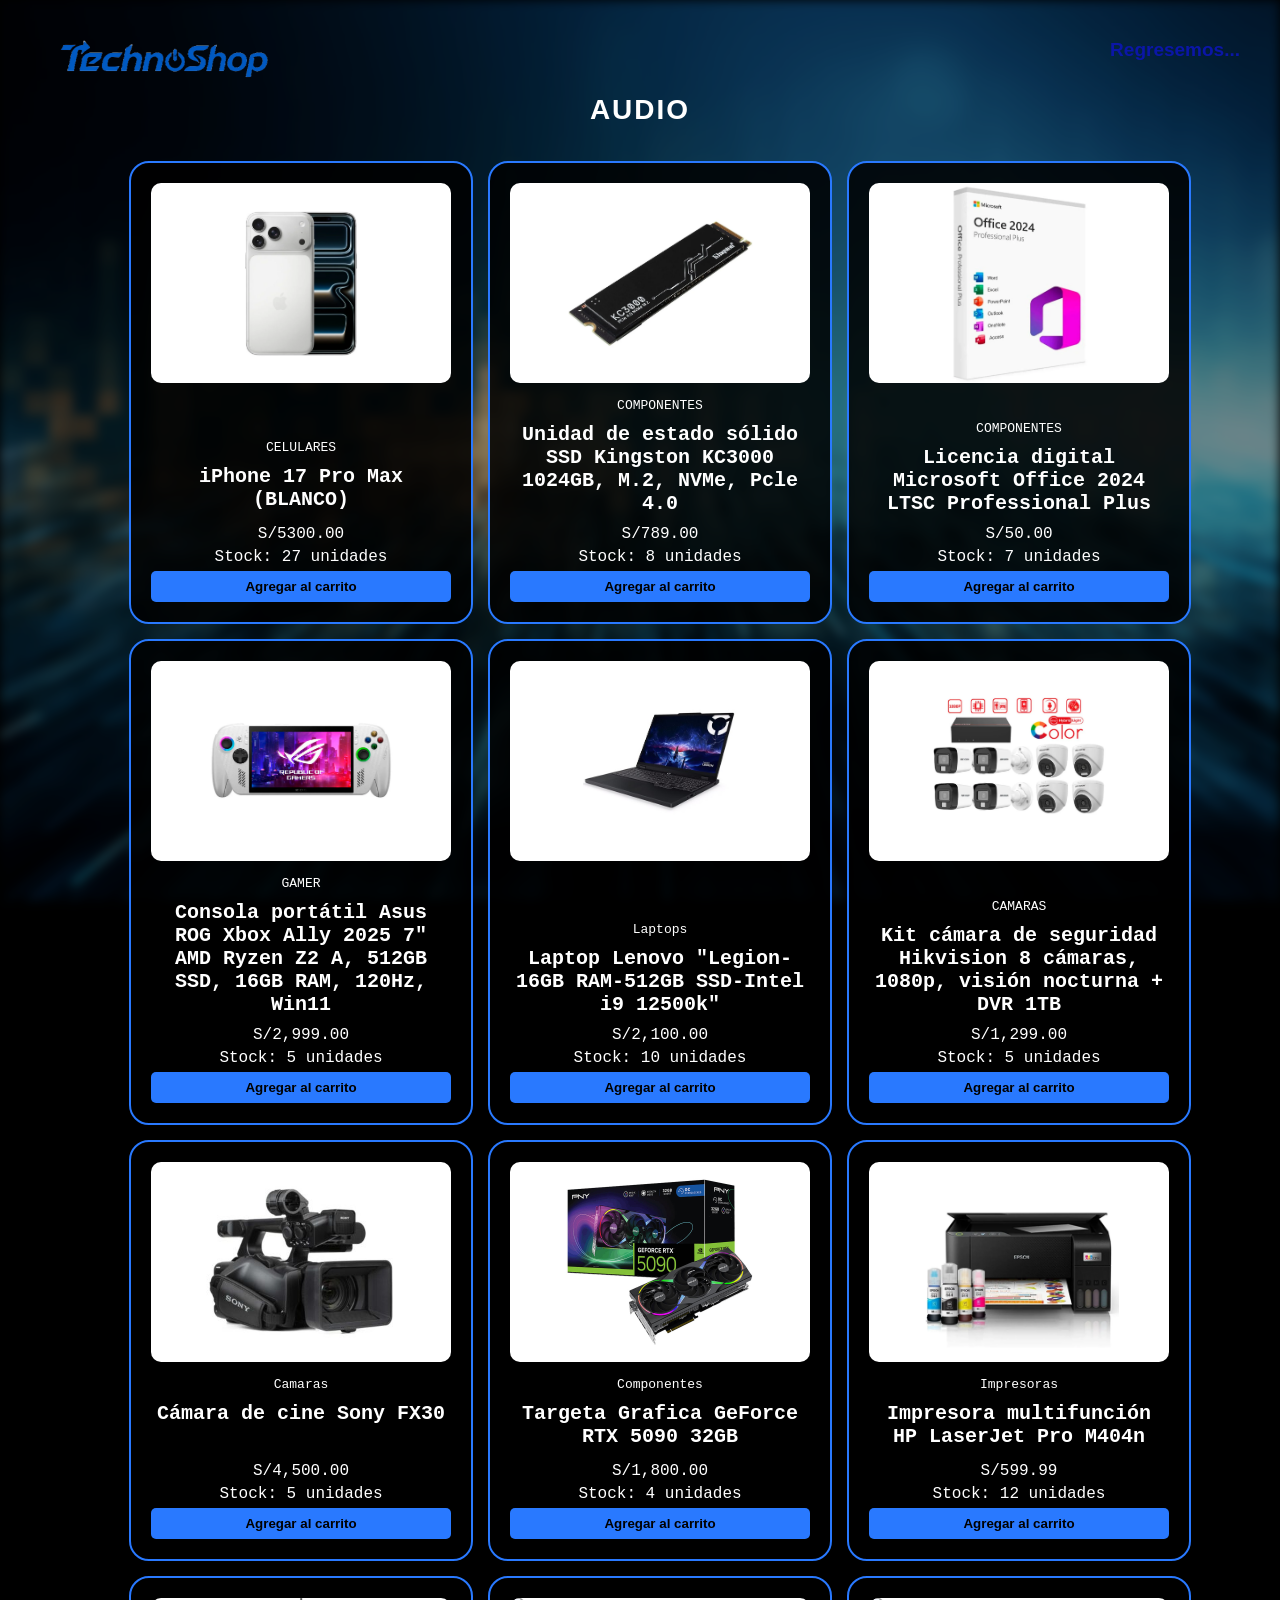
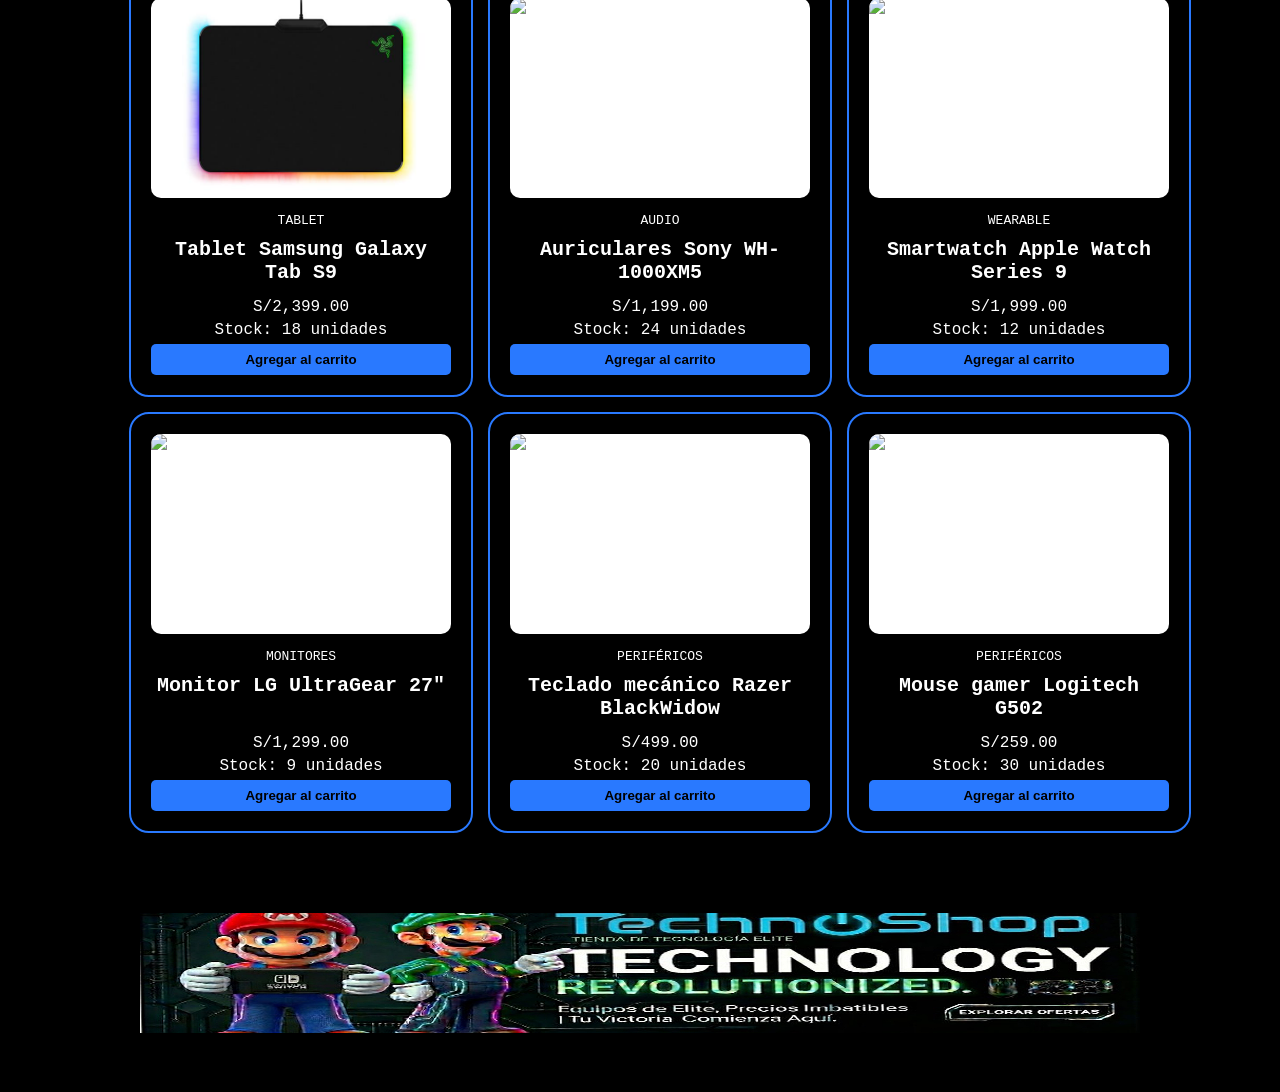
==== audio.html @ 08efc6f8 "AVANCEMULTIPAGINAS" ====
<!DOCTYPE html>
<html lang="en">
<head>
    <meta charset="UTF-8">
    <meta name="viewport" content="width=device-width, initial-scale=1.0">
    <title>TechoShop</title>
    <link rel="shortcut icon" href="icono.png" type="image/x-icon">
    <link rel="stylesheet" href="estilos.css">
</head>
<body>
    <div class="fondo"></div>
    <nav class="navclas">   
        <div class="textoB">
            <a href="#"><img src="Adobe Express - file.png" alt=""></a>
        </div>
        <ul class="menu1">
            <li><a href="index.html">Regresemos...</a></li>
        </ul>
    </nav>
    <br>
    <br>
    <br>
    <section class="productos-destacados">
    <h2 class="titulo-seccion">AUDIO</h2>
    
    <div class="contenedor-productos">
        <div class="producto-card">
            <img src="IPHOE.png" alt="CELULAR"> <div class="info">
                <span class="categoria">CELULARES</span>
                <h3>iPhone 17 Pro Max <br>
                (BLANCO)</h3>
                <p class="precio">S/5300.00</p>
                <p class="stock">Stock: <span>27 unidades</span></p>
                <button class="btn-comprar">Agregar al carrito</button>
            </div>
        </div>

        <div class="producto-card">
            <img src="ssd.png" alt="memoria">
            <div class="info">
                <span class="categoria">COMPONENTES</span>
                <h3>Unidad de estado sólido SSD Kingston KC3000 1024GB, M.2, NVMe, Pcle 4.0</h3>
                <p class="precio">S/789.00</p>
                <p class="stock">Stock: <span>8 unidades</span></p>
                <button class="btn-comprar">Agregar al carrito</button>
            </div>
        </div>

        <div class="producto-card">
            <img src="LICENCIA.png" alt="LIC">
            <div class="info">
                <span class="categoria">COMPONENTES</span>
                <h3>Licencia digital Microsoft Office 2024 LTSC Professional Plus</h3>
                <p class="precio">S/50.00</p>
                <p class="stock">Stock: <span class="bajo-stock">7 unidades</span></p>
                <button class="btn-comprar">Agregar al carrito</button>
            </div>
        </div>

        <div class="producto-card">
            <img src="CONSOLAGAMER.png" alt="Consola">
            <div class="info">
                <span class="categoria">GAMER</span>
                <h3>Consola portátil Asus ROG Xbox Ally 2025 7" AMD Ryzen Z2 A, 512GB SSD, 16GB RAM, 120Hz, Win11</h3>
                <p class="precio">S/2,999.00</p>
                <p class="stock">Stock: <span>5 unidades</span></p>
                <button class="btn-comprar">Agregar al carrito</button>
            </div>
        </div>
        <div class="producto-card">
            <img src="producto5.jpg" alt="Laptop">
            <div class="info">
                <span class="categoria">Laptops</span>
                <h3>Laptop Lenovo "Legion-16GB RAM-512GB SSD-Intel i9 12500k"</h3>
                <p class="precio">S/2,100.00</p>
                <p class="stock">Stock: 10 unidades</p>
                <button class="btn-comprar">Agregar al carrito</button>
            </div>
        </div>

        <div class="producto-card">
            <img src="CAMARAS.png" alt="CAMARAS">
            <div class="info">
                <span class="categoria">CAMARAS</span>
                <h3>Kit cámara de seguridad Hikvision 8 cámaras, 1080p, visión nocturna + DVR 1TB</h3>
                <p class="precio">S/1,299.00</p>
                <p class="stock">Stock: 5 unidades</p>
                <button class="btn-comprar">Agregar al carrito</button>
            </div>
        </div>

        <div class="producto-card">
            <img src="producto7.jpg" alt="">
            <div class="info">
                <span class="categoria">Camaras</span>
                <h3>Cámara de cine Sony FX30</h3>
                <p class="precio">S/4,500.00</p>
                <p class="stock">Stock: 5 unidades</p>
                <button class="btn-comprar">Agregar al carrito</button>
            </div>
        </div>

        <div class="producto-card">
            <img src="producto8.jpg" alt="">
            <div class="info">
                <span class="categoria">Componentes</span>
                <h3>Targeta Grafica GeForce RTX 5090 32GB</h3>
                <p class="precio">S/1,800.00</p>
                <p class="stock">Stock: 4 unidades</p>
                <button class="btn-comprar">Agregar al carrito</button>
            </div>
        </div>
         <div class="producto-card">
            <img src="IMPRESORA.png" alt="Impresora">
            <div class="info">
                <span class="categoria">Impresoras</span>
                <h3>Impresora multifunción HP LaserJet Pro M404n</h3>
                <p class="precio">S/599.99</p>
                <p class="stock">Stock: <span>12 unidades</span></p>
                <button class="btn-comprar">Agregar al carrito</button>
            </div>
    </div>
            <div class="producto-card">
            <img src="producto9.jpg" alt="Tablet">
            <div class="info">
                <span class="categoria">TABLET</span>
                <h3>Tablet Samsung Galaxy Tab S9</h3>
                <p class="precio">S/2,399.00</p>
                <p class="stock">Stock: <span>18 unidades</span></p>
                <button class="btn-comprar">Agregar al carrito</button>
            </div>
        </div>

        <div class="producto-card">
            <img src="producto10.jpg" alt="Auriculares">
            <div class="info">
                <span class="categoria">AUDIO</span>
                <h3>Auriculares Sony WH-1000XM5</h3>
                <p class="precio">S/1,199.00</p>
                <p class="stock">Stock: <span>24 unidades</span></p>
                <button class="btn-comprar">Agregar al carrito</button>
            </div>
        </div>

        <div class="producto-card">
            <img src="producto11.jpg" alt="Smartwatch">
            <div class="info">
                <span class="categoria">WEARABLE</span>
                <h3>Smartwatch Apple Watch Series 9</h3>
                <p class="precio">S/1,999.00</p>
                <p class="stock">Stock: <span>12 unidades</span></p>
                <button class="btn-comprar">Agregar al carrito</button>
            </div>
        </div>

        <div class="producto-card">
            <img src="producto12.jpg" alt="Monitor">
            <div class="info">
                <span class="categoria">MONITORES</span>
                <h3>Monitor LG UltraGear 27"</h3>
                <p class="precio">S/1,299.00</p>
                <p class="stock">Stock: <span>9 unidades</span></p>
                <button class="btn-comprar">Agregar al carrito</button>
            </div>
        </div>

        <div class="producto-card">
            <img src="producto13.jpg" alt="Teclado">
            <div class="info">
                <span class="categoria">PERIFÉRICOS</span>
                <h3>Teclado mecánico Razer BlackWidow</h3>
                <p class="precio">S/499.00</p>
                <p class="stock">Stock: <span>20 unidades</span></p>
                <button class="btn-comprar">Agregar al carrito</button>
            </div>
        </div>

        <div class="producto-card">
            <img src="producto14.jpg" alt="Mouse">
            <div class="info">
                <span class="categoria">PERIFÉRICOS</span>
                <h3>Mouse gamer Logitech G502</h3>
                <p class="precio">S/259.00</p>
                <p class="stock">Stock: <span>30 unidades</span></p>
                <button class="btn-comprar">Agregar al carrito</button>
            </div>
        </div>
    </div>
    </section>
    <section>
        <div class="banner">
        <img src="banner_mejorado.png" alt="">
    </div>
    </section>
    
</body>
</html>
---- estilos.css ----
html, body {
   margin: 0;
    padding: 0;
    width: 100%;
    min-height: 100vh; /* Asegura que el cuerpo siempre mida al menos el alto de la pantalla */
    display: flex;
    flex-direction: column;
}

:root{
    --azul:#2979ff;
}

body {
    background-color: black; /* Esto ayuda a que si hay un micro-espacio, no desentone con el fondo */
    overflow-x: hidden;
}

.fondo{
     position: fixed;
    top: 0;
    left: 0;
    width: 100%;
    height: 100vh;
    background-image: url("fondo1.png");
    background-size: cover;
    background-position: center;
    background-repeat: no-repeat;
    filter: blur(5.5px) brightness(0.6);
    z-index: -1;
}

.textoB img{
    height: 135px;
    width: auto;
    transition: 0.3s;
    transform: translateY(20px);
}

.textoB img:hover{
    transform: translateY(15px) scale(1.05);
}
.navclas{
     position: fixed;
     top: 0;
     width: 100%;
     padding: 15px 40px;
     display: flex;
     justify-content: space-between;
     align-items: center;
     z-index: 10;
     box-sizing: border-box;
     height: 80px;
}

.menu a {
    color: white;
    transition: transform 0.3s;
    display: inline-block;
    text-decoration: none;
    font-family: monospace;
    font-weight: bold;
    font-size: 14px;
}

.menu a:hover{
    transform: scale(1.1);
    color: rgb(255, 255, 255);
} 

.menu {
    list-style: none;
    display: flex;
    gap: 25px;
    margin: 0;
    padding: 0;
    margin-top: 19px;
}

.menu1 a {
    color: rgb(11, 22, 167);
    transition: transform 0.3s;
    display: inline-block;
    text-decoration: none;
    font-family: Arial, Helvetica, sans-serif;
    font-weight: bold;
    font-size: 19px;
}

.menu1 a:hover{
    transform: scale(1.1);
    color: black;
} 

.menu1 {
    list-style: none;
    display: flex;
    gap: 25px;
    margin: 0;
    padding: 0;
    margin-top: 19px;
}

.portada{
    width: 100%;
    height: 550px;
    position: center;
    margin-top: 120px;
}

.myv{
    background-color: black;
    color: white;
    text-align: center;
    
    /* Truco para ancho total */
    width: 100vw !important;
    position: relative;
    left: 50%;
    right: 50%;
    margin-left: -50vw !important;
    margin-right: -50vw !important;
    
    /* Aumentamos el espacio interno */
    padding: 100px 20px; 
    box-sizing: border-box;
}
.myv h2{
    font-size: 30px;
    font-family: Arial, Helvetica, sans-serif;
    
}
.myv p{
    font-size: 17px;
    font-family: monospace;
    transition: all 0.3s ease;
}

.myv p:hover{
    transform: scale(1.05);
    color: rgb(14, 10, 214);
    font-family:cursive;
    font-size:19px ;
    text-shadow: 
     0 0 3px #210c99,
        0 0 6px #0f2cad;
}

.piedPagina{
   background-color: white !important;
    width: 100vw !important;
    position: relative;
    left: 50%;
    right: 50%;
    margin-left: -50vw !important;
    margin-right: -50vw !important;
    
    /* CAMBIO: Eliminamos cualquier margen que empuje hacia arriba */
    margin-bottom: 0 !important; 
    padding: 30px 0 0 0; /* Quitamos el padding de abajo aquí... */
    
    display: flex;
    justify-content: space-around;
    align-items: flex-start;
    flex-wrap: wrap;
    box-sizing: border-box;

}

.piedPagina h3 {
    font-size: 16px; /* Títulos más pequeños */
    margin-bottom: 0px;
    text-transform: uppercase;
    letter-spacing: 1px;
}

.piedPagina p, .piedPagina a {
    font-size: 13px; /* Texto de enlaces más pequeño */
    text-decoration: none;
    line-height: 1.5;
}

/* Ajuste específico para la columna de "Urgencias" (clase .hola) */
.hola h3 {
    margin-bottom: 10px;
}
.hola p {
    margin: 5px 0; /* Elimina el exceso de saltos de línea */
}

.pReferencia a img{
    width: 60px;
    height: 60px;
    object-fit: contain;
    margin: 10px;
    transition: 0,3s;
    border-radius: 10px;
}

.pReferencia a img:hover{
    transform: scale(1.1);
    box-shadow: 0 0 10px var(--azul);
}

.pReferencia,
.redesSociales,
.contacto{
    flex: 1;                /* Cada columna ocupa el mismo espacio */
    min-width: 200px;       /* Pero no se encogen demasiado */
    text-align: center;
    margin-bottom: 20px;
}

.contacto{
    align-items: center;
    gap: 10px;
    display: flex;
    flex-direction: column;
}

.contacto img{
    width: 100px;
    height: 100px;
    transition: 0.3;
}

.contacto img:hover{
    transform: scale(1.1);
}

.redesSociales a img{
    width: 30px;
    height: 30px;
    object-fit: contain;
    margin: 10px;
    transition: 0,3s;
    border-radius: 10px;
    
}

.redesSociales a img:hover{
    transform: scale(1.2);
    filter: brightness(1.2);
     box-shadow: 0 0 10px var(--azul);
}

.copy{
   width: 100%;
    text-align: center;
    margin-top: 15px;
    margin-bottom: 0 !important; /* Cero margen externo */
    padding-bottom: 30px;        /* ...y lo ponemos como padding interno */
    padding-top: 15px;
    border-top: 1px solid #eee;
    font-size: 12px;
    background-color: white;     /* Asegura que el fondo del copy sea blanco */
}

.hola{
    flex-direction: column;
    font-size: 13px;
    margin: 0px;
    color: black;
}

.productos-destacados {
    max-width: 1200px;
    margin: 0 auto;
    position: relative;
    z-index: 5;
    padding: 30px 20px 20px 20px;
}

.productos-destacados .titulo-seccion {
    margin-top: 10px; /* acerca el título al banner */
    margin-bottom: 15px;
}

.contenedor-productos {
    display: flex;       
    flex-wrap: wrap;    
    justify-content: center;
    gap: 20px;
}

.producto-card {
    background: rgba(0, 0, 0, 0.85); 
    border: 2px solid var(--azul);
    border-radius: 20px;
    padding: 20px;
    width: 300px;           
    text-align: center;
    color: white;
    font-family: monospace;
    display: flex;
    flex-direction: column;
    justify-content:space-between; 
    transition: 0.3s;
    transition: box-shadow 0.3s ease, border-color 0.3s ease;
}
.producto-card:hover {
    box-shadow: 0px 0px 20px rgba(41, 121, 255, 0.7); /* Brillo cian */
    border-color: white; /* El borde cambia a blanco suavemente */
}


.producto-card img {
    width: 100%;
    height: 200px;          
    object-fit: contain;    
    background: white; 
    border-radius: 10px;
    margin-bottom: 15px;
}

.producto-card h3 {
    font-size: 20px;
    margin: 10px 0;
    min-height: 50px; 
}

.producto-card p {
    font-size: 16px;
    margin: 5px 0;
}

.contenedor-productos {
    display: flex;
    flex-wrap: wrap;
    justify-content: center; 
    gap: 15px;               
    padding: 20px;
    width: 100%;
}



.btn-comprar {
    background: var(--azul);
    color: black;
    border: none;
    padding: 8px;
    width: 100%;
    font-weight: bold;
    cursor: pointer;
    border-radius: 5px;
    transition: background-color 0.3s ease, color 0.3s ease, box-shadow 0.3s ease;
}
.btn-comprar:hover {
    background-color: white;
    color: black;
    box-shadow: 0px 0px 15px white; /* Brillo blanco en el botón */
}

.titulo-seccion {
    color: white;             /* O 'black' si tu fondo general es claro */
    text-align: center;       /* Lo centramos respecto a la página */
    font-size: 28px;
    font-weight: bold;
    letter-spacing: 2px;/* Espaciado entre letras para toque moderno */
    margin-top: 100px;
    margin-bottom: 20px;      /* Espacio para que no toque el banner */
    font-family: sans-serif;
    text-transform: uppercase; /* Todo en mayúsculas como pediste */
}

.banner-popular {
   background-color: rgb(255, 255, 255);
    border: 2px solid var(--azul);
    border-radius: 20px;
    width: 85%;
    margin: 100px auto 0 auto; /* Centrado con margen superior pequeño */
    padding: 20px;
    transition: box-shadow 0.3s ease, border 0.3s ease;
    cursor: pointer;
}
.banner-popular:hover {
    /* Un brillo cian suave y elegante */
    box-shadow: 0px 0px 20px rgba(41, 121, 255, 0.7); 
    /* Cambiamos el borde invisible por uno cian */
    border: 1px solid var(--azul); 
}



#titulo-popular {
    font-size: 45px; /* Título más grande */
    font-family: 'Montserrat', 'Arial Black', sans-serif; /* Fuente más potente si tienes */
    margin-bottom: 15px;
    /* Quitamos cualquier restricción de ancho específica del título */
    width: 100%; 
    line-height: 1.2;
}

#desc-popular {
    width: 90%; /* La descripción puede ser un poco más corta que el título para que se vea ordenado */
}
.btn-ver {
    background: var(--azul);
    color: black;
    border: none;
    padding: 12px 28px;
    font-weight: bold;
    border-radius: 5px;
    cursor: pointer;
    margin-top: 20px;
    text-transform: uppercase;
}
.btn-ver:hover {
    background-color: white;
    color: var(--azul);
    box-shadow: 0px 0px 15px var(--azul);
    transform: scale(1.05); /* Se agranda un poquito */
}

.texto-izquierdo {
    color: #1d1d1f; /* Un negro elegante, no tan fuerte */
    width: 65%;
    padding-left: 50px;
    text-align: left;
}

/* 2. La imagen: le damos su propio tamaño fijo */
#img-popular {
    width: 65%;           /* ¡Ocupa más de la mitad del banner! */
    height: 380px;        /* Altura mayor para que se vea imponente */
    object-fit: contain;  /* Mantiene las proporciones de la laptop */
    display: block;
    margin-left: auto;    /* La empuja hacia la derecha */
}
/* 3. El contenedor: repartimos el espacio de forma fija */
.contenido {
    display: flex;
    justify-content: space-between; /* Texto a la izquierda, imagen a la derecha */
    align-items: center;            /* Centrado vertical */
    
    width: 100%;       /* ¡Que use todo el ancho del banner blanco! */
    padding: 0 20px;   /* Un mínimo margen de seguridad en los bordes */
}



.indicadores {
    text-align: center;
    padding-bottom: 10px;
}
.punto {
    color: gray;
    font-size: 50px;
    margin: 0 10px;
}

.punto.activa {
    color: cyan;
}
.video{
    justify-content: center;
    align-items: center;
    display: flex;
    margin: 40px 40px 10px 40px;
}

.video video{
    width: 1150px;
    border-radius: 12px;
     box-shadow: 0 0 20px greenyellow;
}

.video video:hover{
    transform: scale(1.02);
    transition: 0.3s;
}

.video2{
    justify-content: center;
    align-items: center;
    display: flex;
    margin: 40px 40px 10px 40px;
}

.video2 video{
    width: 1150px;
    border-radius: 12px;
     box-shadow: 0 0 30px rgb(247, 103, 0);
}

.video2 video:hover{
    transform: scale(1.02);
    transition: 0.3s;
}

.banner img{
    width: 1000px;
    height: 120px;
    transition: transform 0.5s ease;
}

.banner{
    display: flex;
    justify-content: center;
    margin: 40px;
    overflow: hidden;
}

.banner1 img{
    width: 1000px;
    height: 120px;
    transition: transform 0.5s ease;
}

.banner1{
    display: flex;
    justify-content: center;
    margin: 0 auto 20px auto;
    overflow: hidden;
}
.banner1,
.banner-mejorado {
    margin: 0 auto 20px auto; /* sube el banner */
}

.banner1 img:hover{
    transform: scale(1.02);
}

.banner img:hover{
    transform: scale(1.02);
}

.ubicacion{
    text-align: center;
    padding: 50px 50px 0 50px; /* Reducimos el padding inferior a 0 */
    color: white;
    margin-bottom: 0; /* Forzamos que no haya separación con el footer */

}

.ubicacion h2{
    margin-bottom: 20px;
    font-size: 30px;
}

.mapa{
    max-width: 900px;
    margin: auto;
    border-radius: 10px;
    overflow: hidden;
}

.mapa iframe{
    transition: all 0.3s ease;
    margin-bottom:40px ;
}

.mapa iframe:hover{
    transform:translateY(-5px);
}
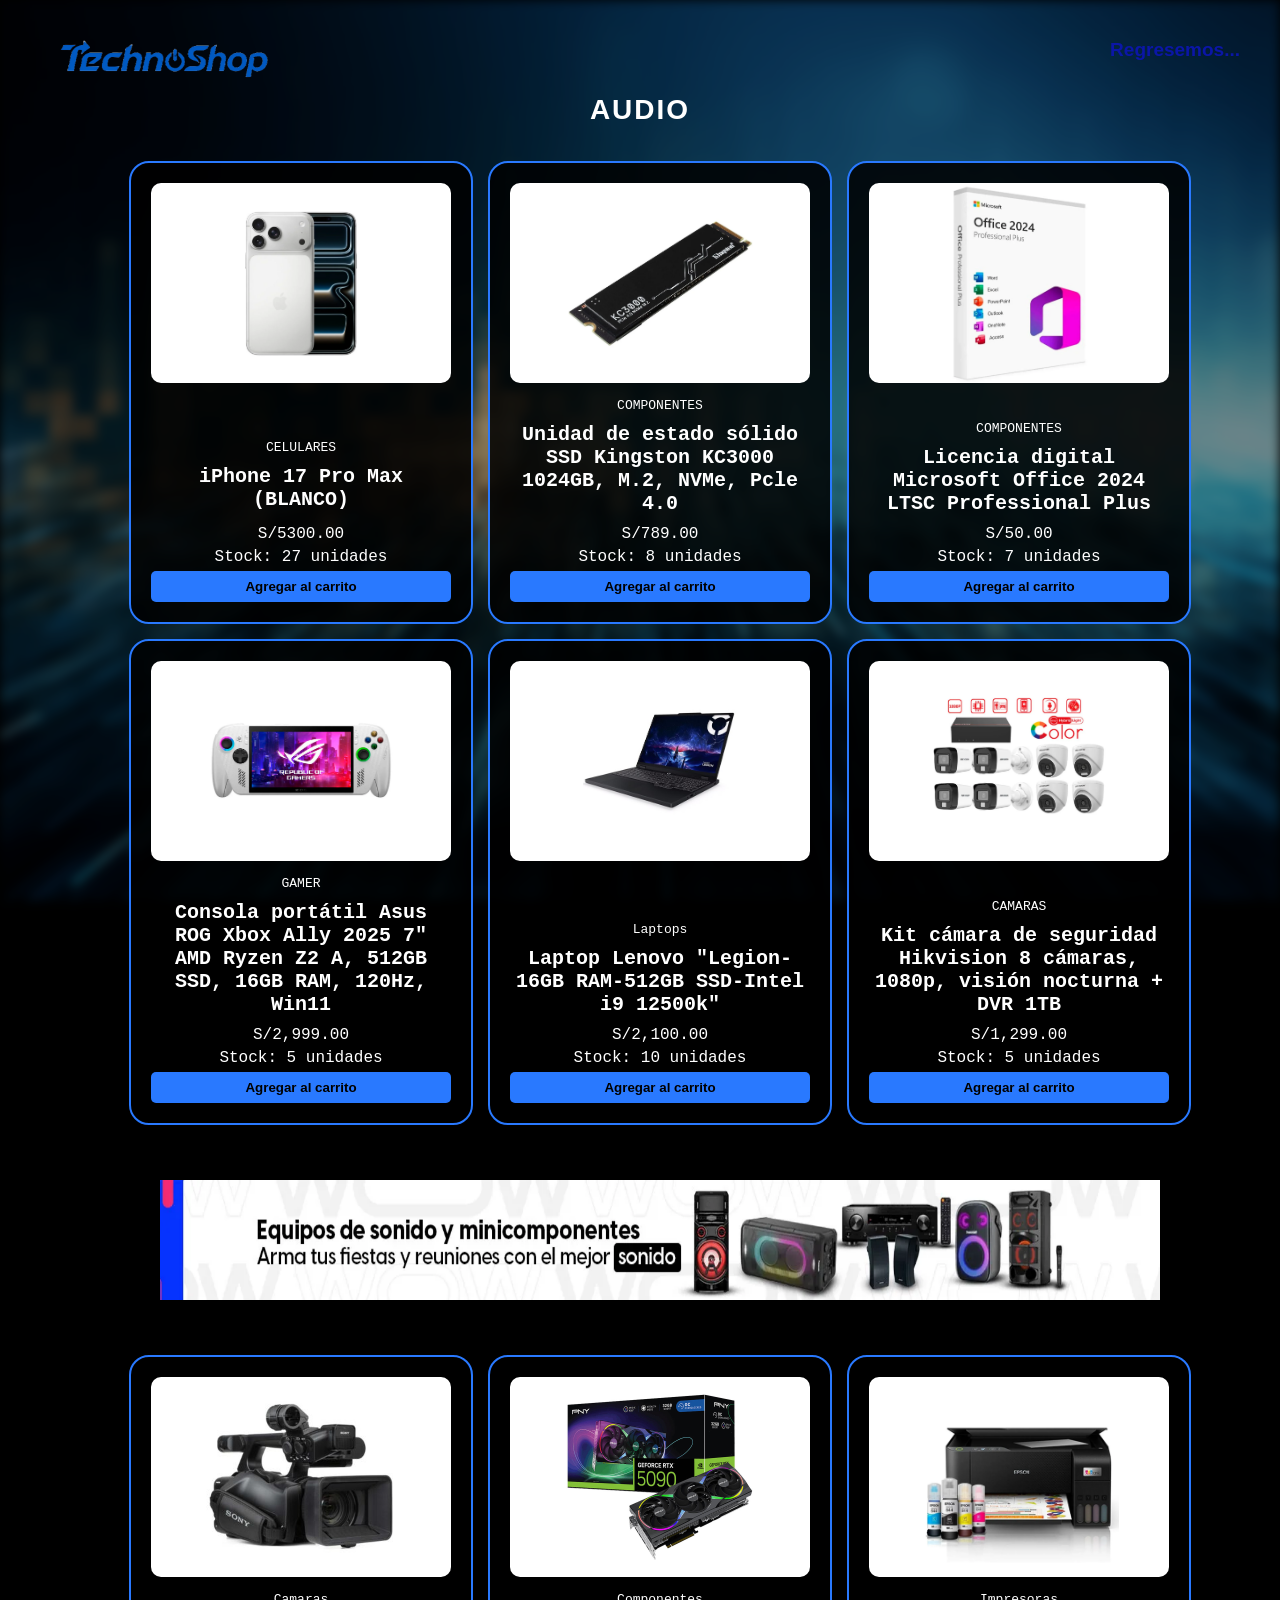
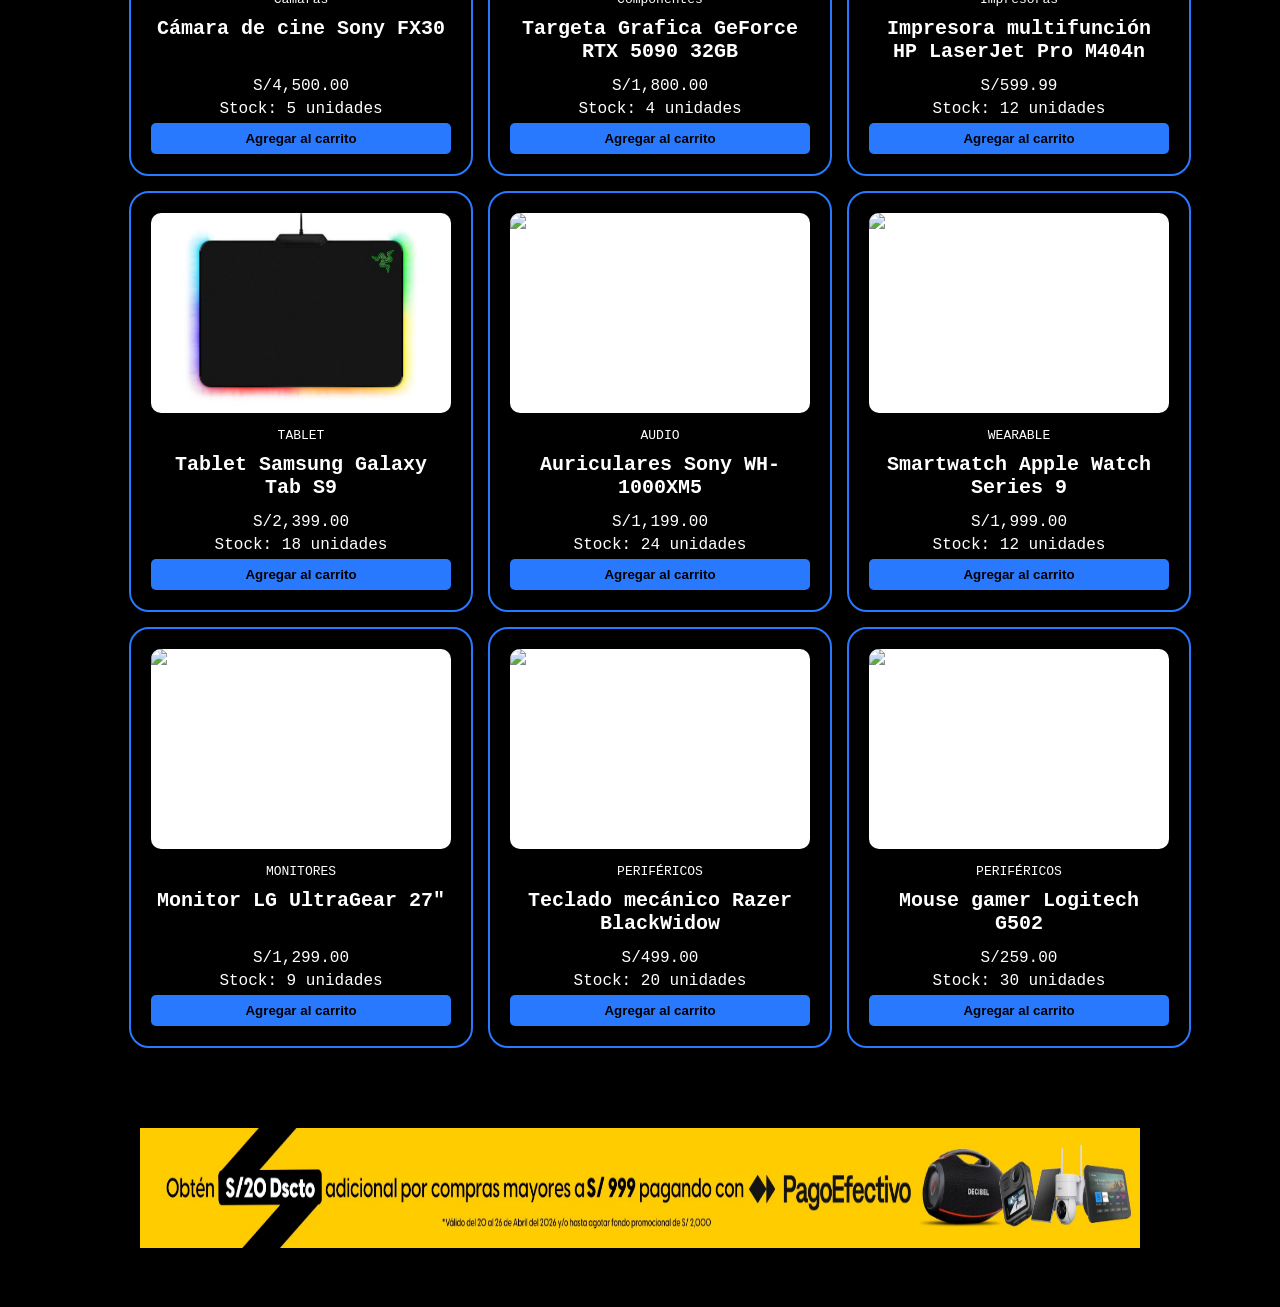
==== commit 01182cb1: "avanceanuncios" ====
--- a/audio.html
+++ b/audio.html
@@ -88,6 +88,12 @@
                 <button class="btn-comprar">Agregar al carrito</button>
             </div>
         </div>
+ 
+     <section>
+        <div class="banner">
+        <img src="banner7.png" alt="">
+    </div>
+    </section>
 
         <div class="producto-card">
             <img src="producto7.jpg" alt="">
@@ -189,7 +195,7 @@
     </section>
     <section>
         <div class="banner">
-        <img src="banner_mejorado.png" alt="">
+        <img src="Captura de pantalla 2026-04-25 213935.png" alt="">
     </div>
     </section>
     
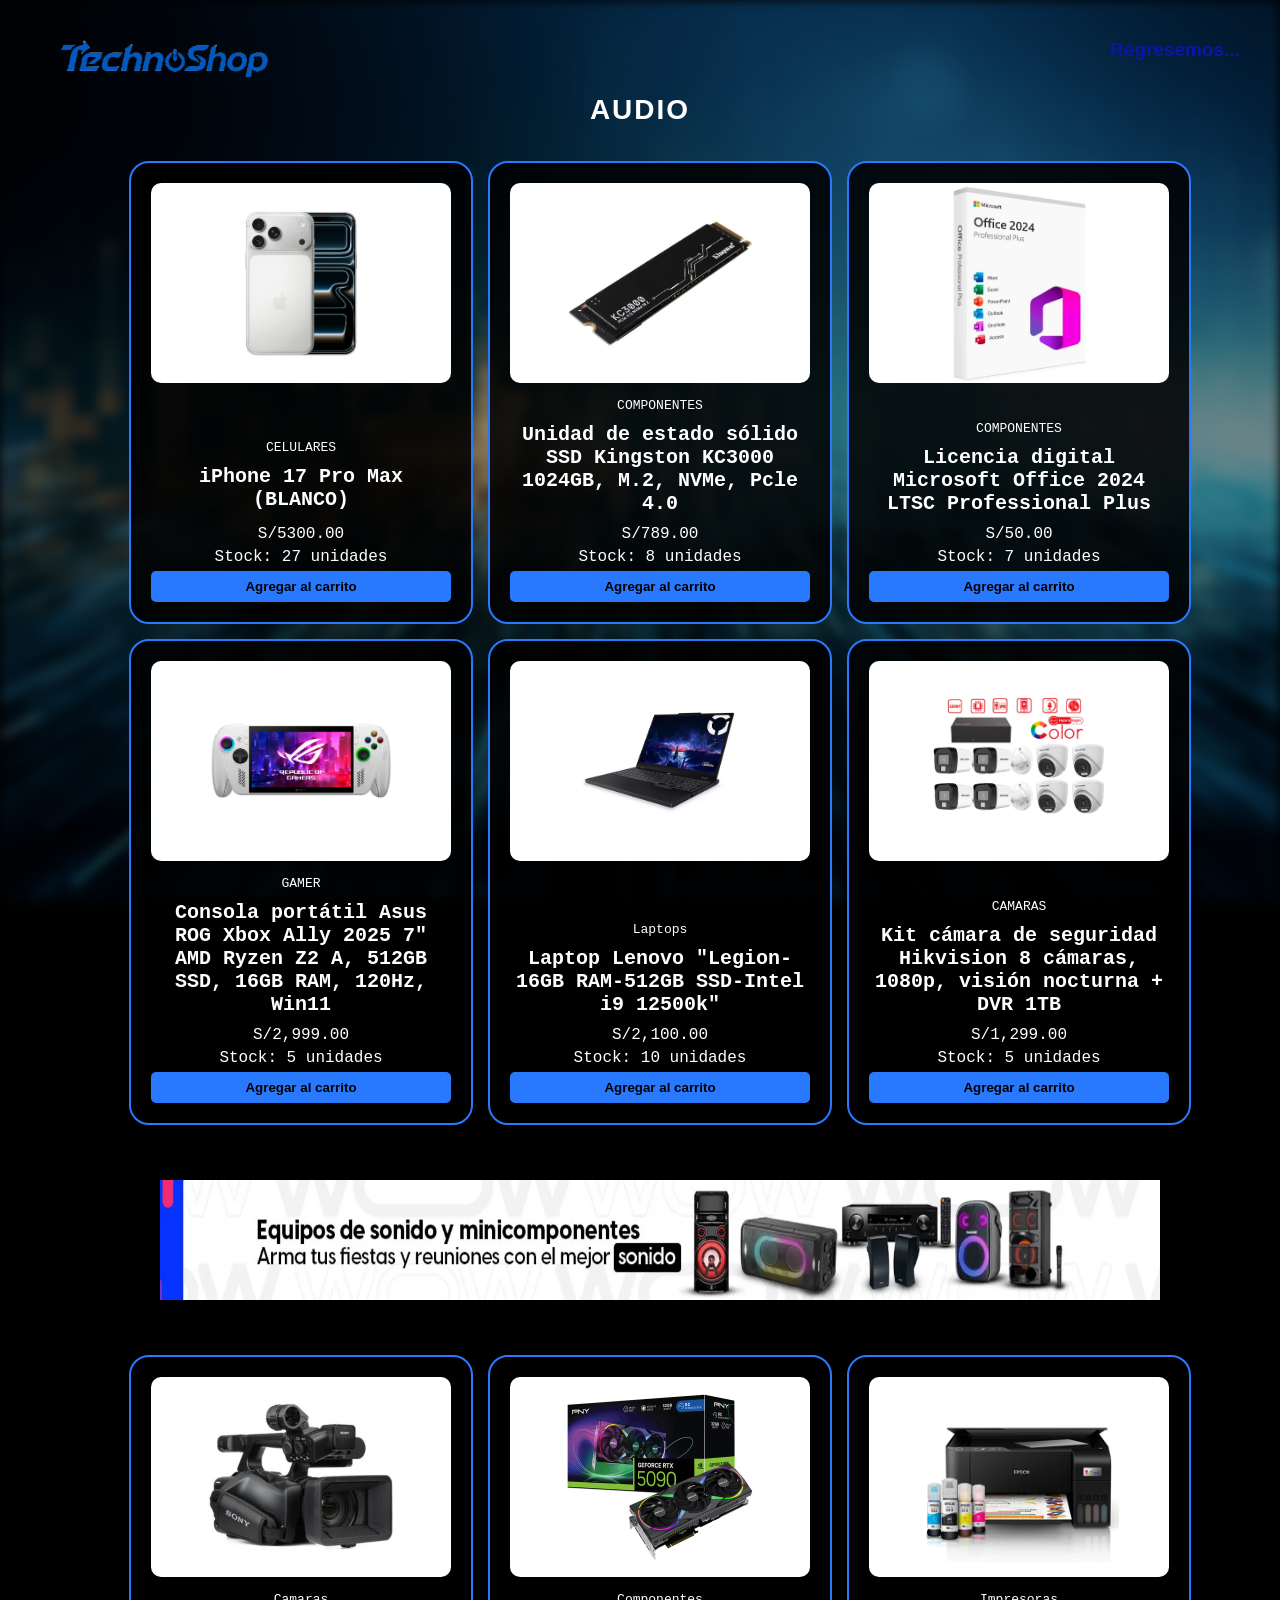
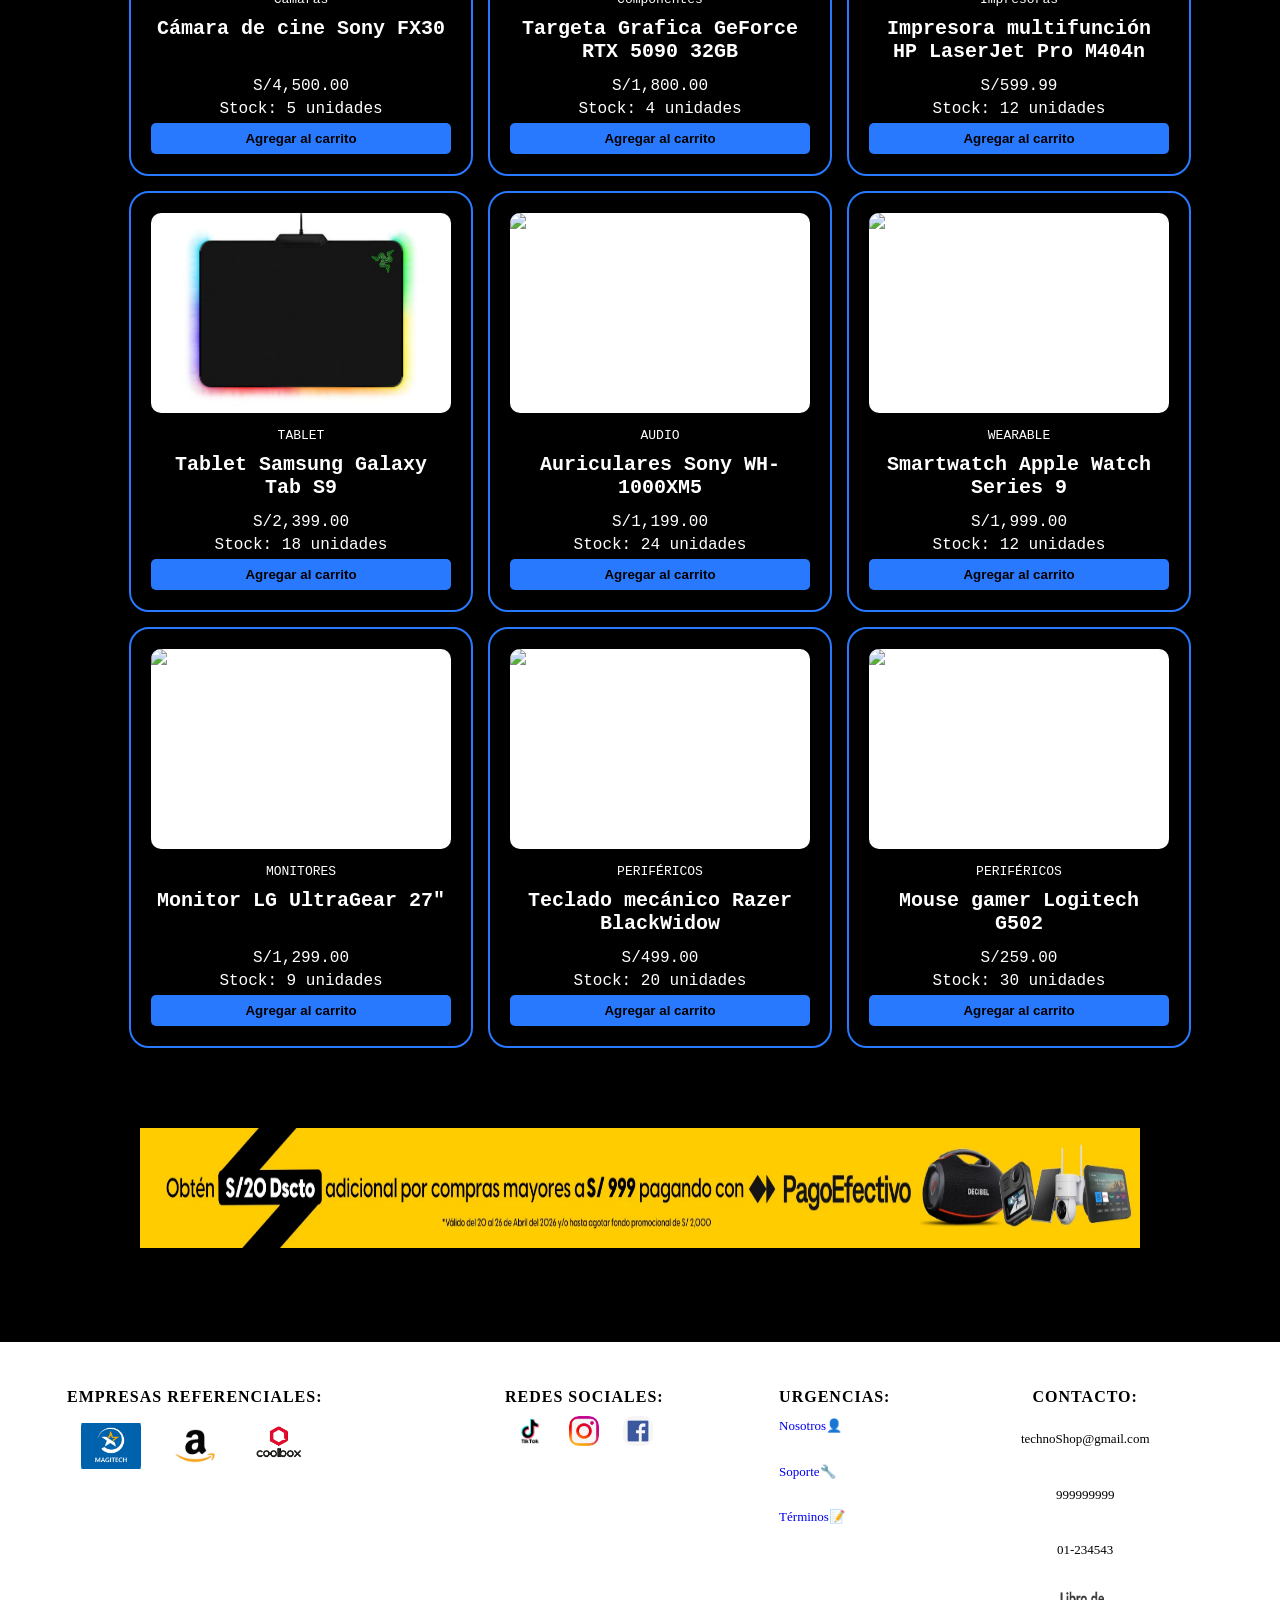
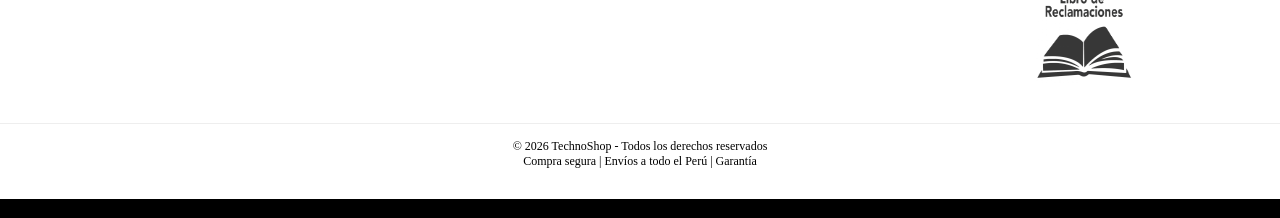
==== commit 0e45aa96: "audio.html" ====
--- a/audio.html
+++ b/audio.html
@@ -198,6 +198,46 @@
         <img src="Captura de pantalla 2026-04-25 213935.png" alt="">
     </div>
     </section>
+
+    <br>
+    <br>
+    <br>
+    <footer class="piedPagina">
+        <div class="pReferencia">
+            <h3>Empresas referenciales:</h3>
+            <a href="https://www.magitech.pe/?srsltid=AfmBOopW0wLGwt-B-UTEi0YMNgrL-Lx3c5raITVaZHB0sV6EjtJZxtxE"
+                target="_blank"><img src="magi.jpg" alt=""></a>
+            <a href="https://www.amazon.com/-/es/" target="_blank"><img src="amazon.jpg" alt=""></a>
+            <a href="https://www.coolbox.pe/" target="_blank"><img src="coolbox.png" alt=""></a>
+        </div>
+        <div class="redesSociales">
+            <h3>Redes sociales:</h3>
+            <a href="" target="_blank"><img src="tiktok.png" alt=""></a>
+            <a href="" target="_blank"><img src="instagram.png" alt=""></a>
+            <a href="" target="_blank"><img src="face.png" alt=""></a>
+        </div>
+        <div class="hola">
+            <h3>Urgencias:</h3>
+            <p><a href="#" target="_blank">Nosotros👤</a></p><br>
+            <p><a href="#" target="_blank">Soporte🔧</a></p><br>
+            <p><a href="#" target="_blank">Términos📝</a></p><br>
+        </div>
+        <div class="contacto">
+            <h3>Contacto:</h3>
+            <p>technoShop@gmail.com</p>
+            <p>999999999</p>
+            <P>01-234543</P>
+            <a href="https://librodereclamaciones.com.pe/login.php?errorusuario=si" target="_blank"><img src="ldr.png"
+                    alt=""></a>
+        </div>
+        <div class="copy">
+            © 2026 TechnoShop - Todos los derechos reservados
+            <br>
+            Compra segura | Envíos a todo el Perú | Garantía
+        </div>
+    </footer>
+
+    
     
 </body>
-</html>+</html>
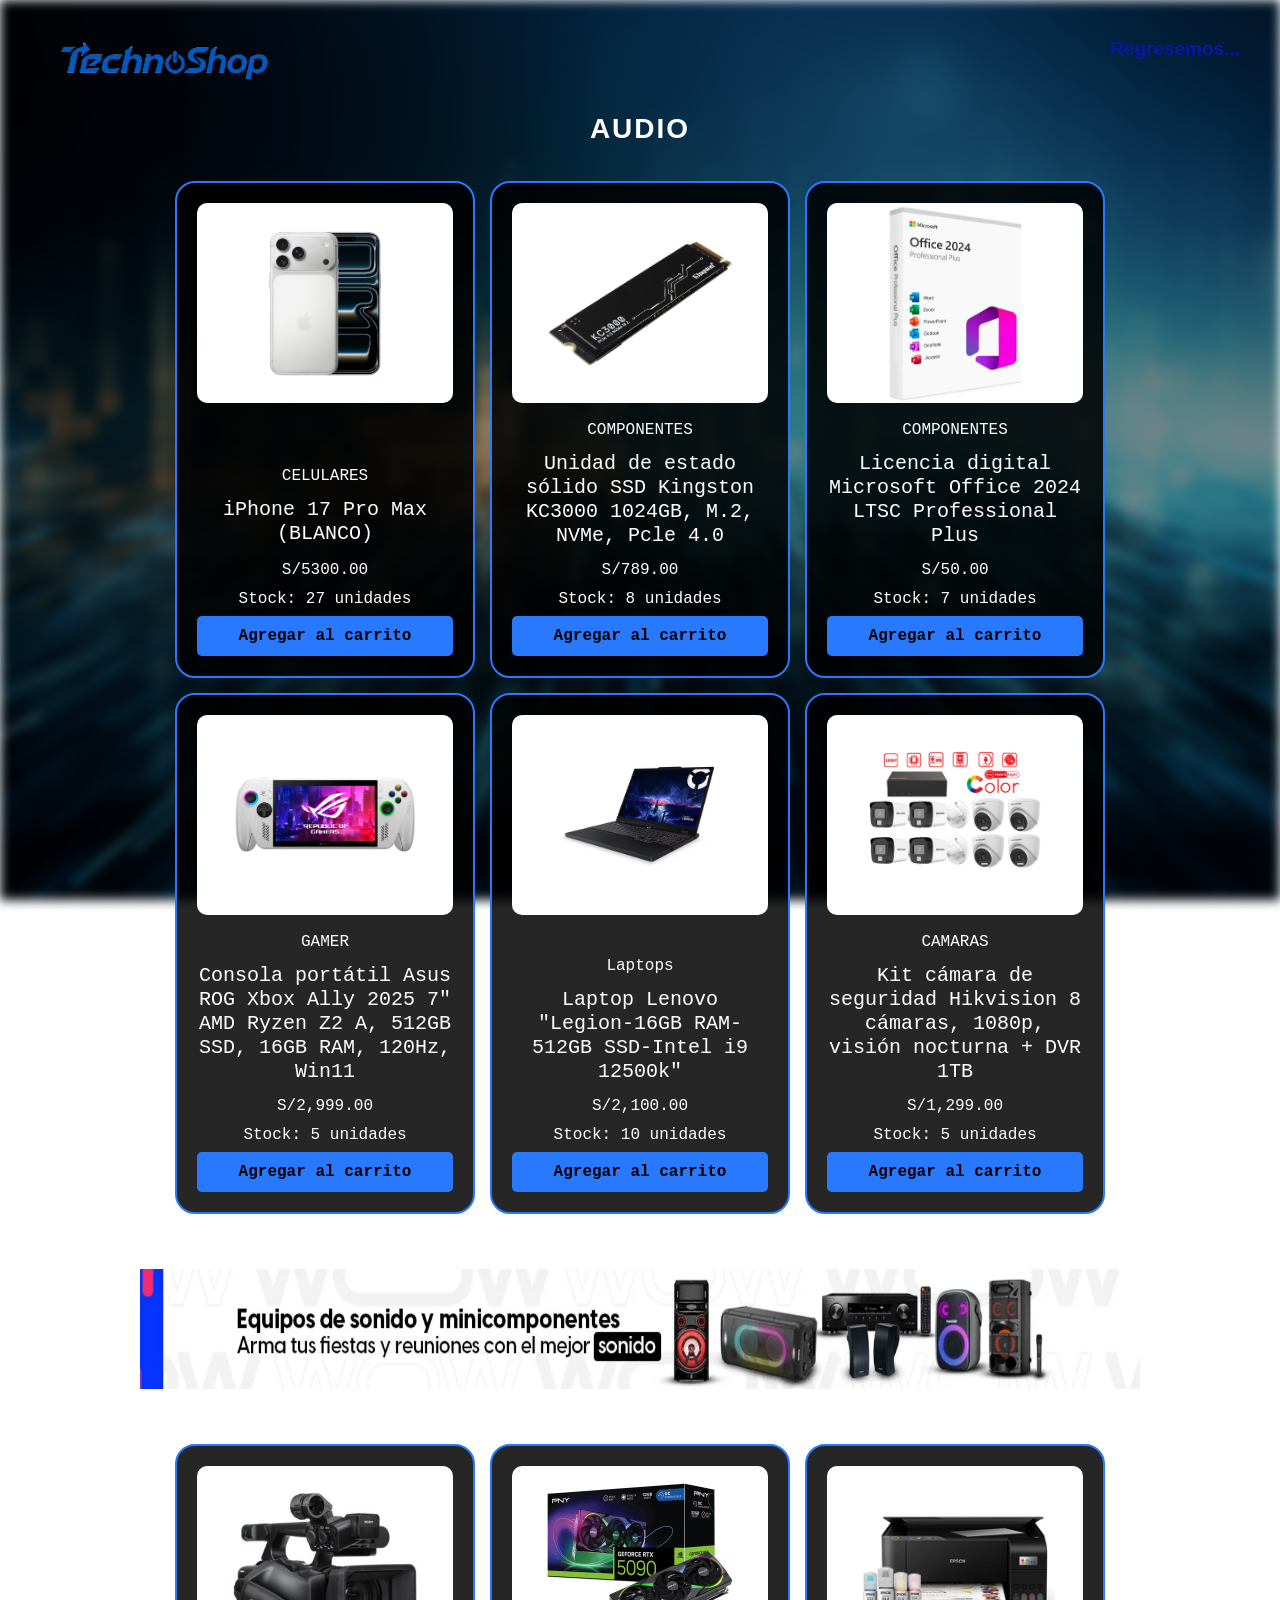
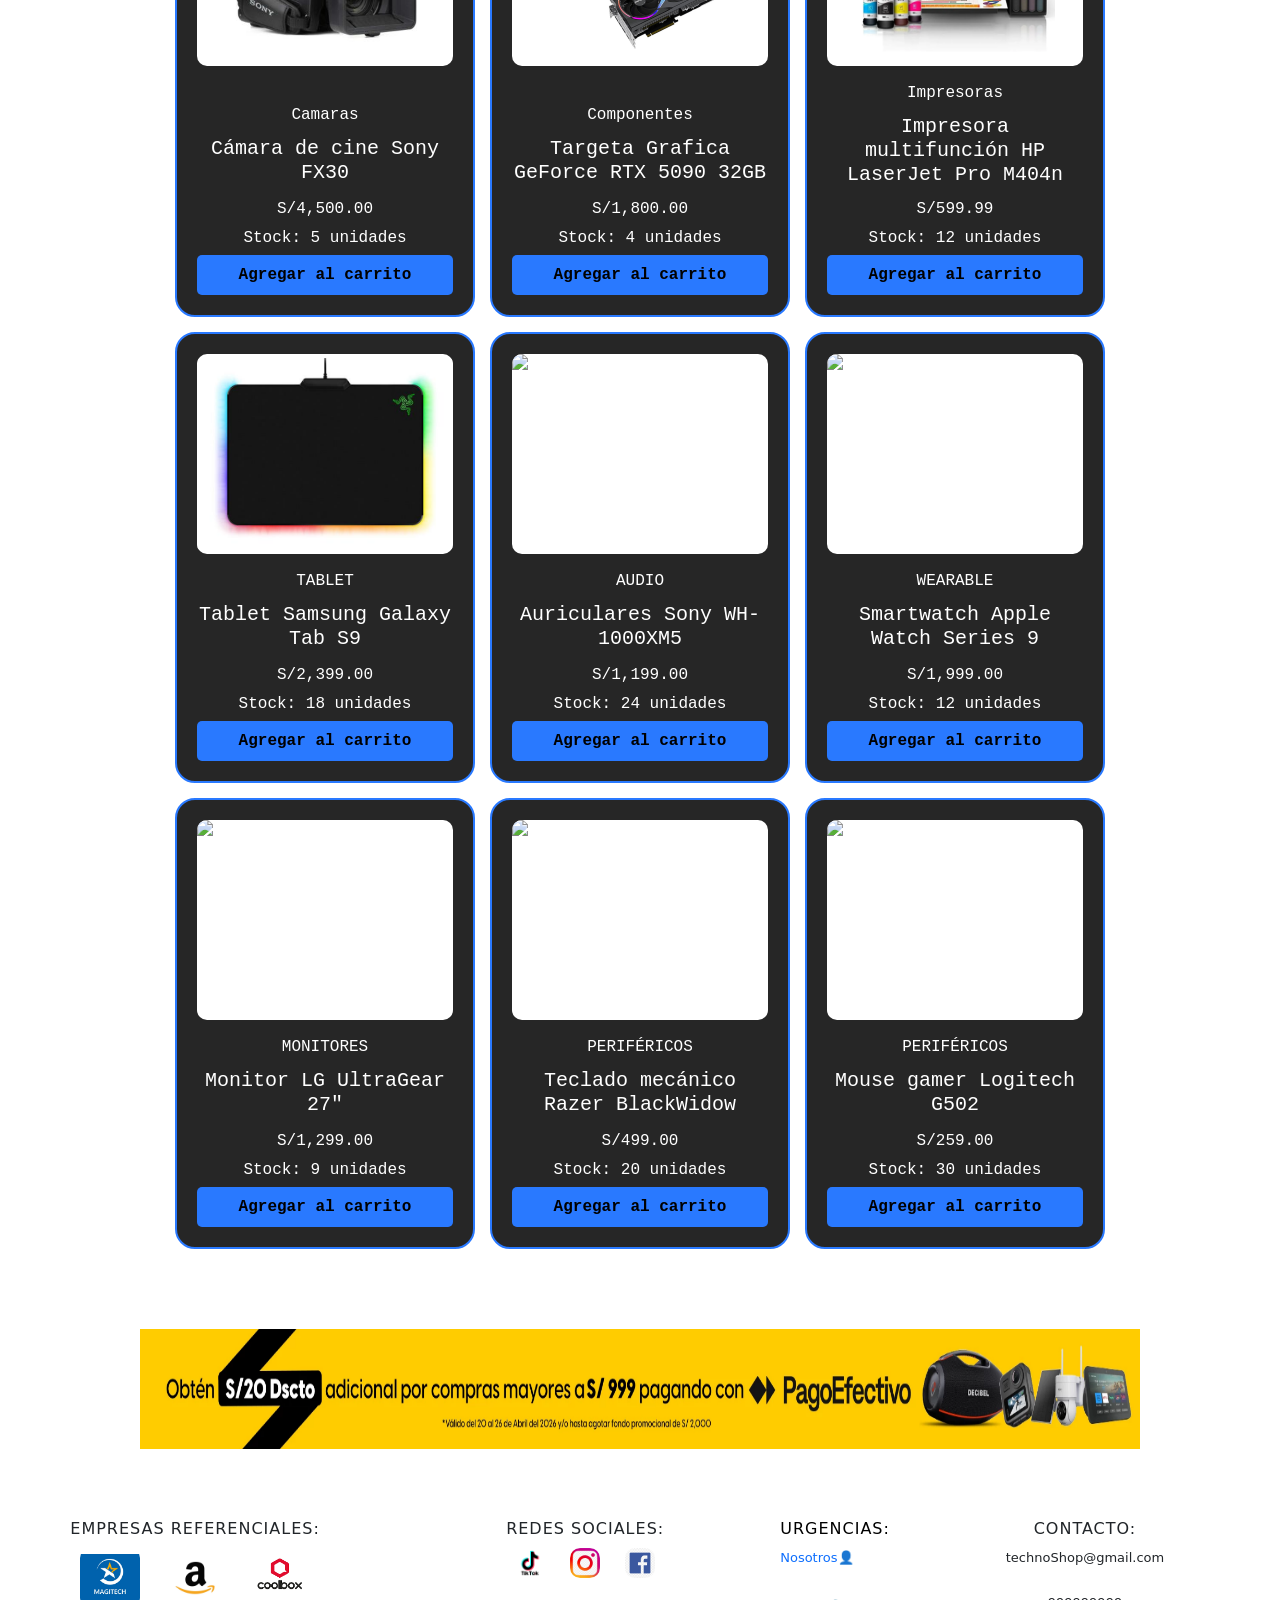
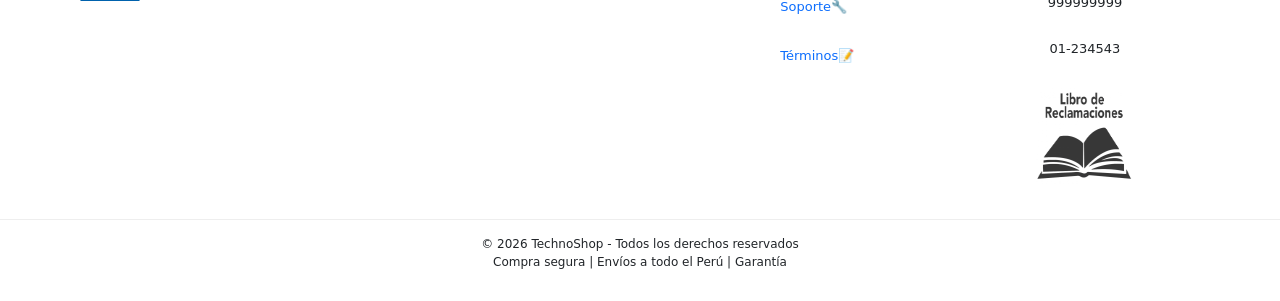
==== commit f30782ea: "avancefinal1" ====
--- a/audio.html
+++ b/audio.html
@@ -6,6 +6,7 @@
     <title>TechoShop</title>
     <link rel="shortcut icon" href="icono.png" type="image/x-icon">
     <link rel="stylesheet" href="estilos.css">
+    <link href="https://cdn.jsdelivr.net/npm/bootstrap@5.3.8/dist/css/bootstrap.min.css" rel="stylesheet" integrity="sha384-sRIl4kxILFvY47J16cr9ZwB07vP4J8+LH7qKQnuqkuIAvNWLzeN8tE5YBujZqJLB" crossorigin="anonymous">
 </head>
 <body>
     <div class="fondo"></div>
@@ -198,46 +199,41 @@
         <img src="Captura de pantalla 2026-04-25 213935.png" alt="">
     </div>
     </section>
-
-    <br>
-    <br>
-    <br>
     <footer class="piedPagina">
-        <div class="pReferencia">
-            <h3>Empresas referenciales:</h3>
-            <a href="https://www.magitech.pe/?srsltid=AfmBOopW0wLGwt-B-UTEi0YMNgrL-Lx3c5raITVaZHB0sV6EjtJZxtxE"
-                target="_blank"><img src="magi.jpg" alt=""></a>
-            <a href="https://www.amazon.com/-/es/" target="_blank"><img src="amazon.jpg" alt=""></a>
-            <a href="https://www.coolbox.pe/" target="_blank"><img src="coolbox.png" alt=""></a>
-        </div>
-        <div class="redesSociales">
-            <h3>Redes sociales:</h3>
-            <a href="" target="_blank"><img src="tiktok.png" alt=""></a>
-            <a href="" target="_blank"><img src="instagram.png" alt=""></a>
-            <a href="" target="_blank"><img src="face.png" alt=""></a>
-        </div>
-        <div class="hola">
-            <h3>Urgencias:</h3>
-            <p><a href="#" target="_blank">Nosotros👤</a></p><br>
-            <p><a href="#" target="_blank">Soporte🔧</a></p><br>
-            <p><a href="#" target="_blank">Términos📝</a></p><br>
-        </div>
-        <div class="contacto">
-            <h3>Contacto:</h3>
-            <p>technoShop@gmail.com</p>
-            <p>999999999</p>
-            <P>01-234543</P>
-            <a href="https://librodereclamaciones.com.pe/login.php?errorusuario=si" target="_blank"><img src="ldr.png"
-                    alt=""></a>
-        </div>
-        <div class="copy">
-            © 2026 TechnoShop - Todos los derechos reservados
-            <br>
-            Compra segura | Envíos a todo el Perú | Garantía
-        </div>
-    </footer>
-
-    
-    
+    <div class="pReferencia">
+        <h3>Empresas referenciales:</h3>
+        <a href="https://www.magitech.pe/?srsltid=AfmBOopW0wLGwt-B-UTEi0YMNgrL-Lx3c5raITVaZHB0sV6EjtJZxtxE" target="_blank"><img src="magi.jpg" alt=""></a>
+        <a href="https://www.amazon.com/-/es/" target="_blank"><img src="amazon.jpg" alt=""></a>
+        <a href="https://www.coolbox.pe/" target="_blank"><img src="coolbox.png" alt=""></a>
+    </div>
+    <div class="redesSociales">
+        <h3>Redes sociales:</h3>
+        <a href="" target="_blank"><img src="tiktok.png" alt=""></a>
+        <a href="" target="_blank"><img src="instagram.png" alt=""></a>
+        <a href="" target="_blank"><img src="face.png" alt=""></a>
+    </div>
+     <div class="hola">
+        <h3>Urgencias:</h3>
+        <p><a href="nosotros.html" target="_blank">Nosotros👤</a></p><br>
+        <p><a href="soporte.html" target="_blank">Soporte🔧</a></p><br>
+        <p><a href="https://bim.pavcowavin.com.pe/wp-content/uploads/2023/10/Terminos-y-condiciones.pdf" target="_blank">Términos📝</a></p><br>
+     </div>
+    <div class="contacto">
+        <h3>Contacto:</h3>
+        <p>technoShop@gmail.com</p>
+        <p>999999999</p>
+        <P>01-234543</P>
+        <a href="https://librodereclamaciones.com.pe/login.php?errorusuario=si" target="_blank"><img src="ldr.png" alt=""></a>
+    </div>
+    <div class="copy">
+         © 2026 TechnoShop - Todos los derechos reservados
+         <br>
+          Compra segura | Envíos a todo el Perú | Garantía
+    </div>
+</footer>
+<script src="javascript.js"></script>
+<script src="https://cdn.jsdelivr.net/npm/@popperjs/core@2.11.8/dist/umd/popper.min.js" integrity="sha384-I7E8VVD/ismYTF4hNIPjVp/Zjvgyol6VFvRkX/vR+Vc4jQkC+hVqc2pM8ODewa9r" crossorigin="anonymous"></script>
+<script src="https://cdn.jsdelivr.net/npm/bootstrap@5.3.8/dist/js/bootstrap.min.js" integrity="sha384-G/EV+4j2dNv+tEPo3++6LCgdCROaejBqfUeNjuKAiuXbjrxilcCdDz6ZAVfHWe1Y" crossorigin="anonymous"></script>
+<script src="https://cdn.jsdelivr.net/npm/bootstrap@5.3.8/dist/js/bootstrap.bundle.min.js" integrity="sha384-FKyoEForCGlyvwx9Hj09JcYn3nv7wiPVlz7YYwJrWVcXK/BmnVDxM+D2scQbITxI" crossorigin="anonymous"></script>
 </body>
-</html>
+</html>
--- a/estilos.css
+++ b/estilos.css
@@ -30,6 +30,10 @@
     z-index: -1;
 }
 
+.fondo1{
+    background-color: black;
+}
+
 .textoB img{
     height: 135px;
     width: auto;
@@ -556,3 +560,29 @@
     transform:translateY(-5px);
 }
 
+.nosotros{
+    display: flex;
+    justify-content: center;
+    gap: 30px;
+    flex-wrap: wrap;
+    padding: 50px;
+}
+
+.card{
+    transition: 0.3s;
+}
+
+.card:hover{
+    transform: translateY(-8px);
+    box-shadow: 0 10px 20px black;
+}
+
+.ubicon{
+    color: black;
+    font-family:monospace ;
+}
+
+.letracon{
+    color: black;
+    font-family: monospace;
+}
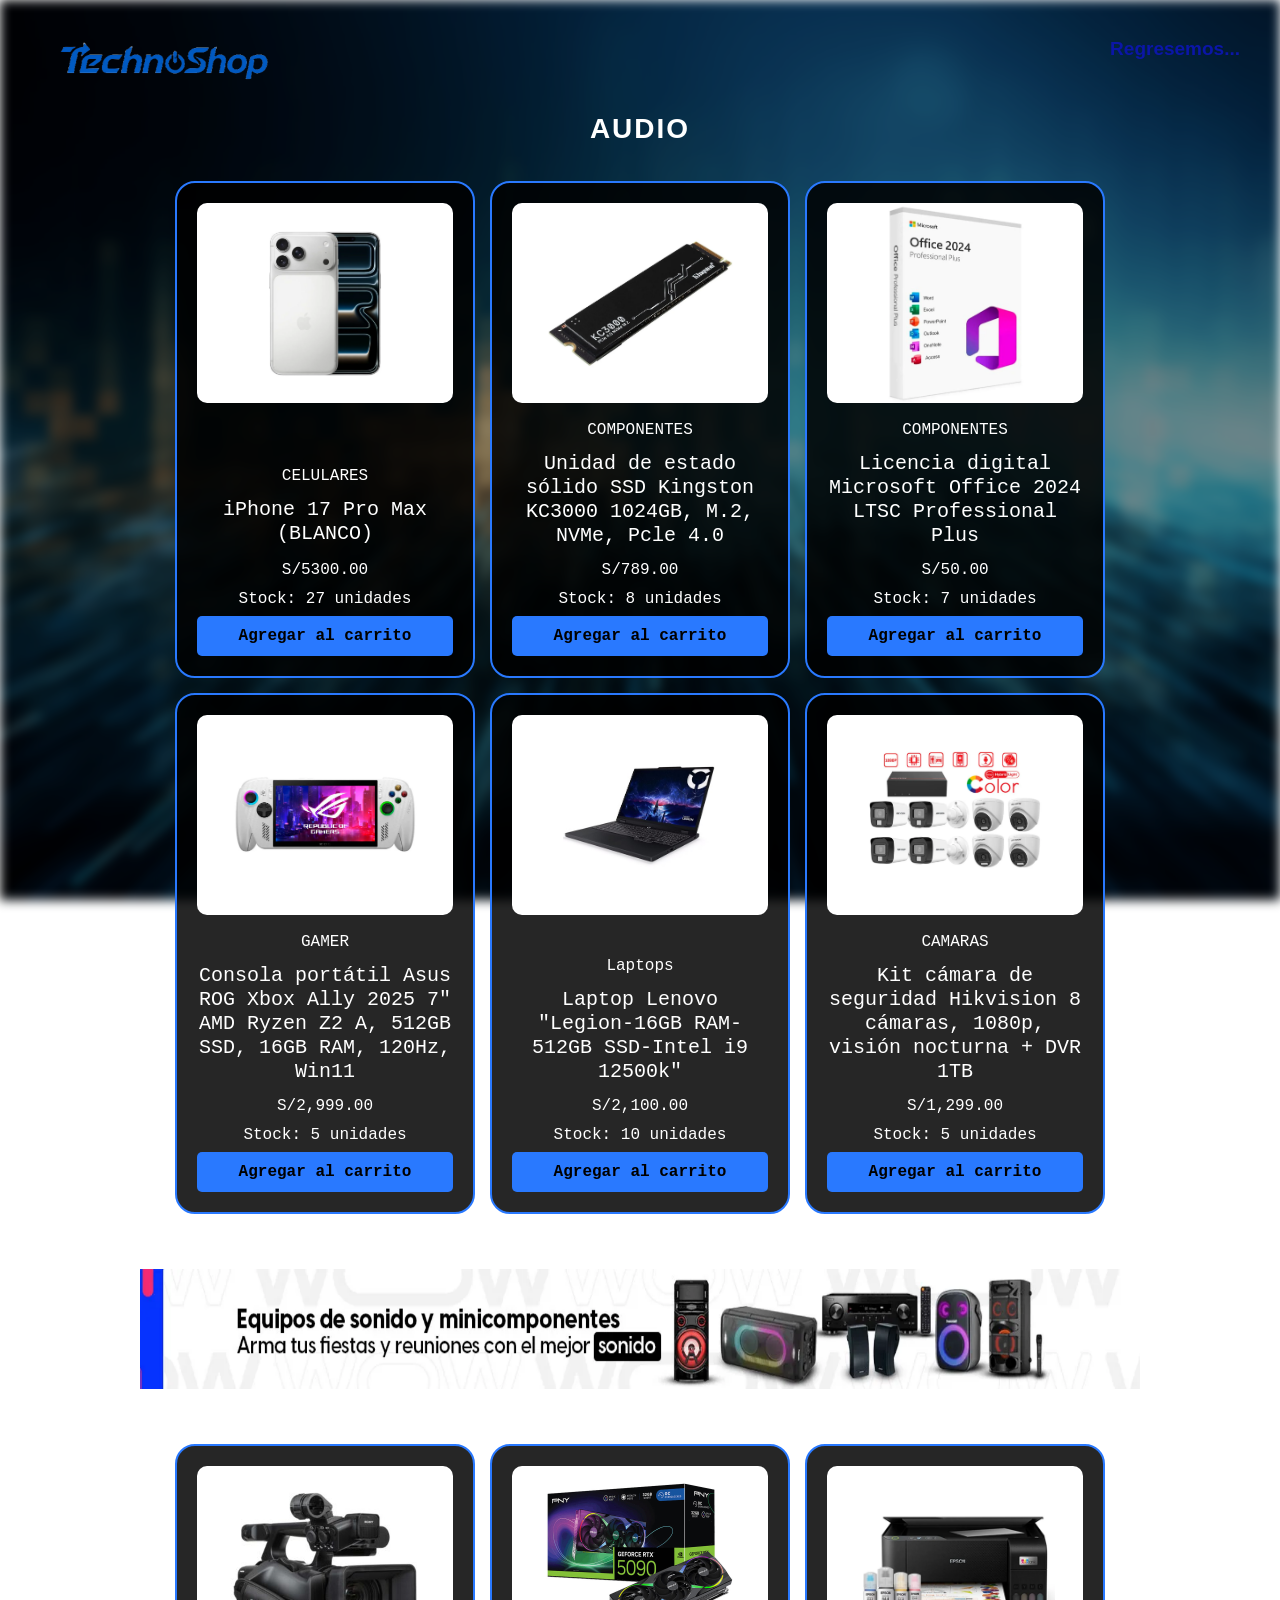
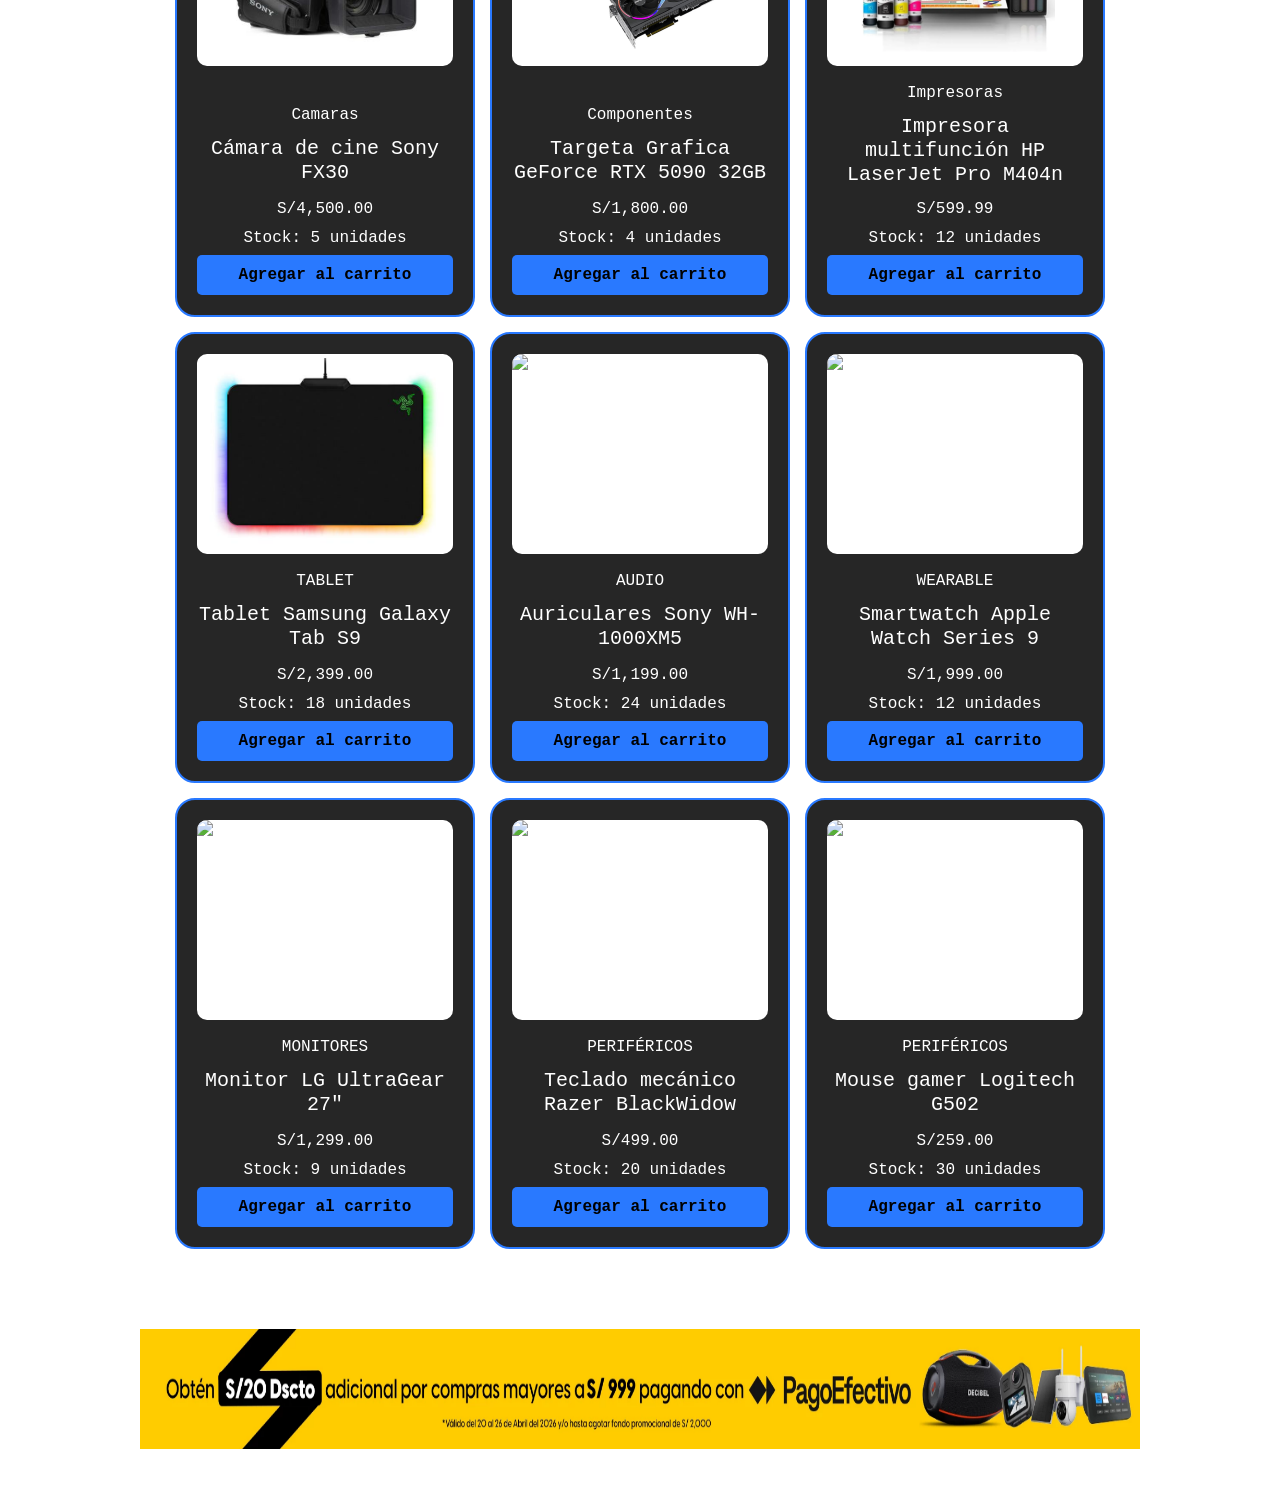
==== commit d98b9752: "Merge branch 'main' of https://github.com/FabrizioObregon/pagina_final_1" ====
--- a/audio.html
+++ b/audio.html
@@ -199,41 +199,6 @@
         <img src="Captura de pantalla 2026-04-25 213935.png" alt="">
     </div>
     </section>
-    <footer class="piedPagina">
-    <div class="pReferencia">
-        <h3>Empresas referenciales:</h3>
-        <a href="https://www.magitech.pe/?srsltid=AfmBOopW0wLGwt-B-UTEi0YMNgrL-Lx3c5raITVaZHB0sV6EjtJZxtxE" target="_blank"><img src="magi.jpg" alt=""></a>
-        <a href="https://www.amazon.com/-/es/" target="_blank"><img src="amazon.jpg" alt=""></a>
-        <a href="https://www.coolbox.pe/" target="_blank"><img src="coolbox.png" alt=""></a>
-    </div>
-    <div class="redesSociales">
-        <h3>Redes sociales:</h3>
-        <a href="" target="_blank"><img src="tiktok.png" alt=""></a>
-        <a href="" target="_blank"><img src="instagram.png" alt=""></a>
-        <a href="" target="_blank"><img src="face.png" alt=""></a>
-    </div>
-     <div class="hola">
-        <h3>Urgencias:</h3>
-        <p><a href="nosotros.html" target="_blank">Nosotros👤</a></p><br>
-        <p><a href="soporte.html" target="_blank">Soporte🔧</a></p><br>
-        <p><a href="https://bim.pavcowavin.com.pe/wp-content/uploads/2023/10/Terminos-y-condiciones.pdf" target="_blank">Términos📝</a></p><br>
-     </div>
-    <div class="contacto">
-        <h3>Contacto:</h3>
-        <p>technoShop@gmail.com</p>
-        <p>999999999</p>
-        <P>01-234543</P>
-        <a href="https://librodereclamaciones.com.pe/login.php?errorusuario=si" target="_blank"><img src="ldr.png" alt=""></a>
-    </div>
-    <div class="copy">
-         © 2026 TechnoShop - Todos los derechos reservados
-         <br>
-          Compra segura | Envíos a todo el Perú | Garantía
-    </div>
-</footer>
-<script src="javascript.js"></script>
-<script src="https://cdn.jsdelivr.net/npm/@popperjs/core@2.11.8/dist/umd/popper.min.js" integrity="sha384-I7E8VVD/ismYTF4hNIPjVp/Zjvgyol6VFvRkX/vR+Vc4jQkC+hVqc2pM8ODewa9r" crossorigin="anonymous"></script>
-<script src="https://cdn.jsdelivr.net/npm/bootstrap@5.3.8/dist/js/bootstrap.min.js" integrity="sha384-G/EV+4j2dNv+tEPo3++6LCgdCROaejBqfUeNjuKAiuXbjrxilcCdDz6ZAVfHWe1Y" crossorigin="anonymous"></script>
-<script src="https://cdn.jsdelivr.net/npm/bootstrap@5.3.8/dist/js/bootstrap.bundle.min.js" integrity="sha384-FKyoEForCGlyvwx9Hj09JcYn3nv7wiPVlz7YYwJrWVcXK/BmnVDxM+D2scQbITxI" crossorigin="anonymous"></script>
+    
 </body>
-</html>+</html>
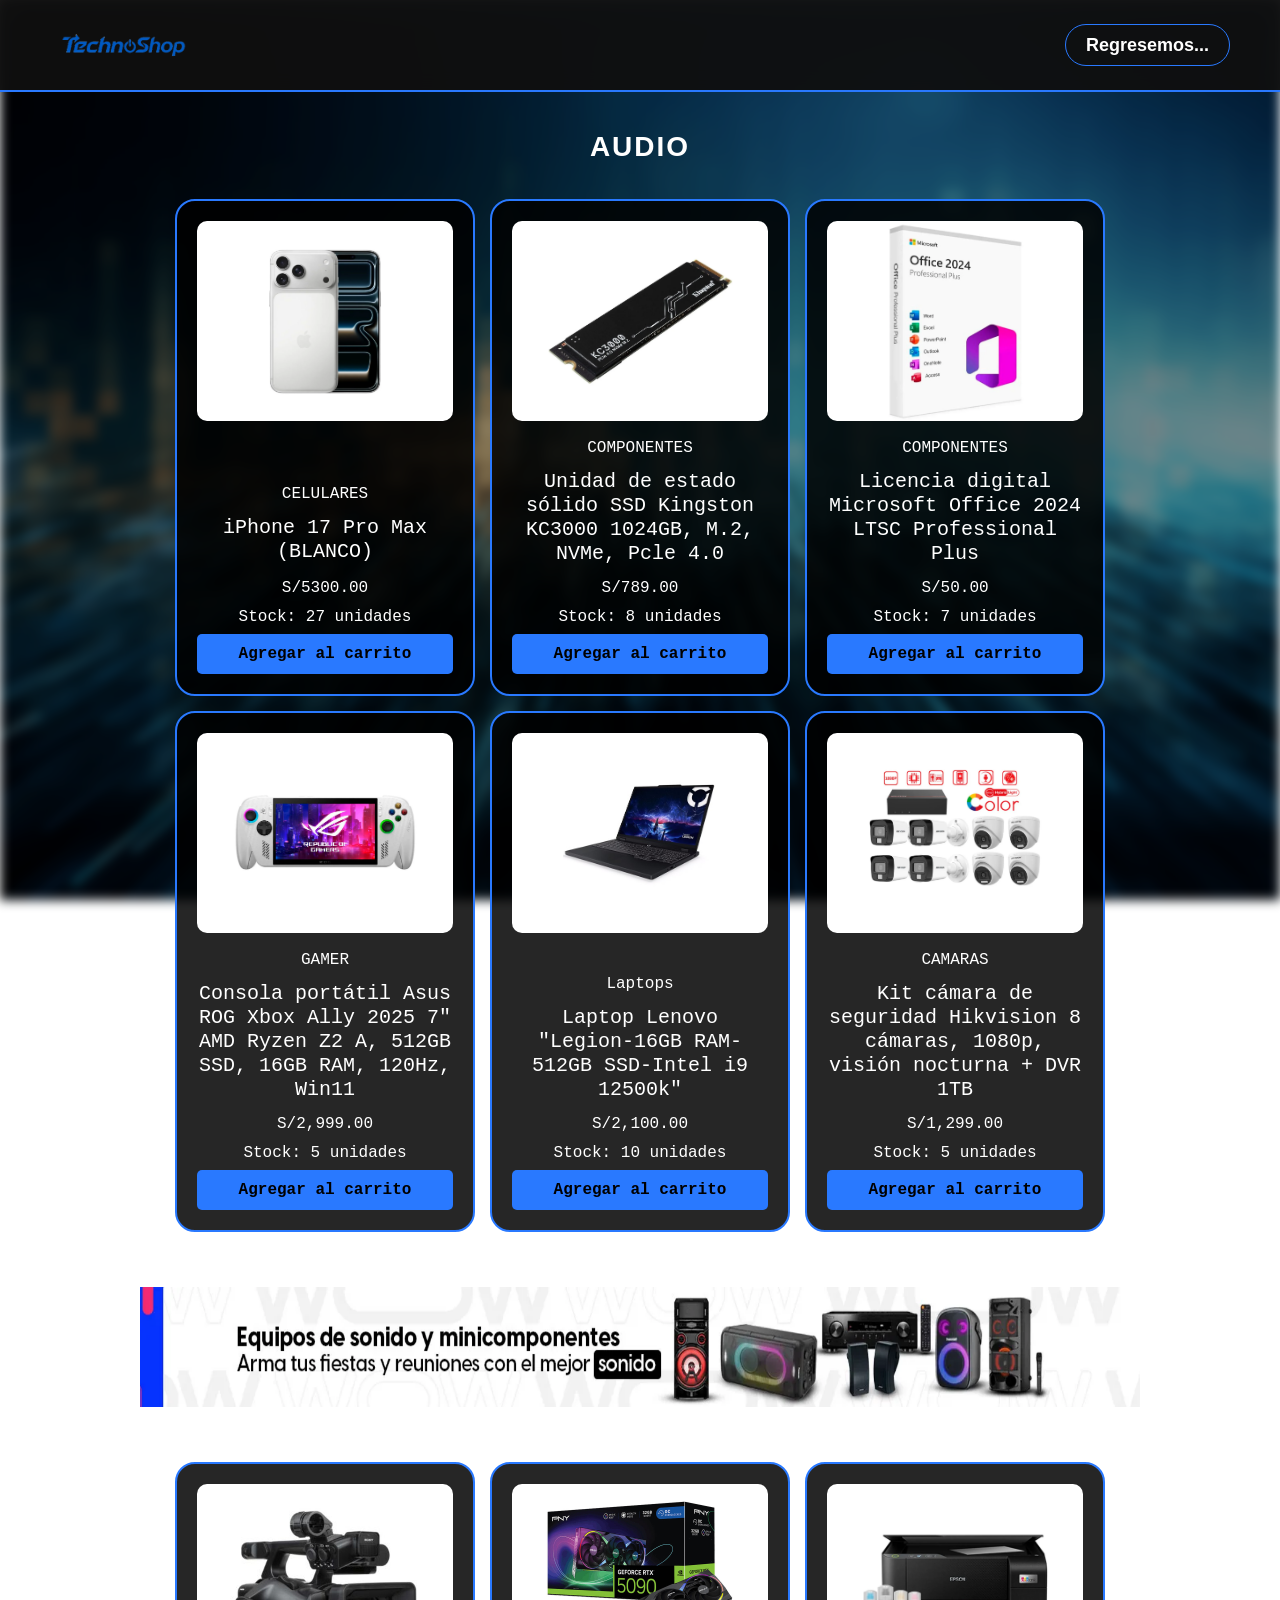
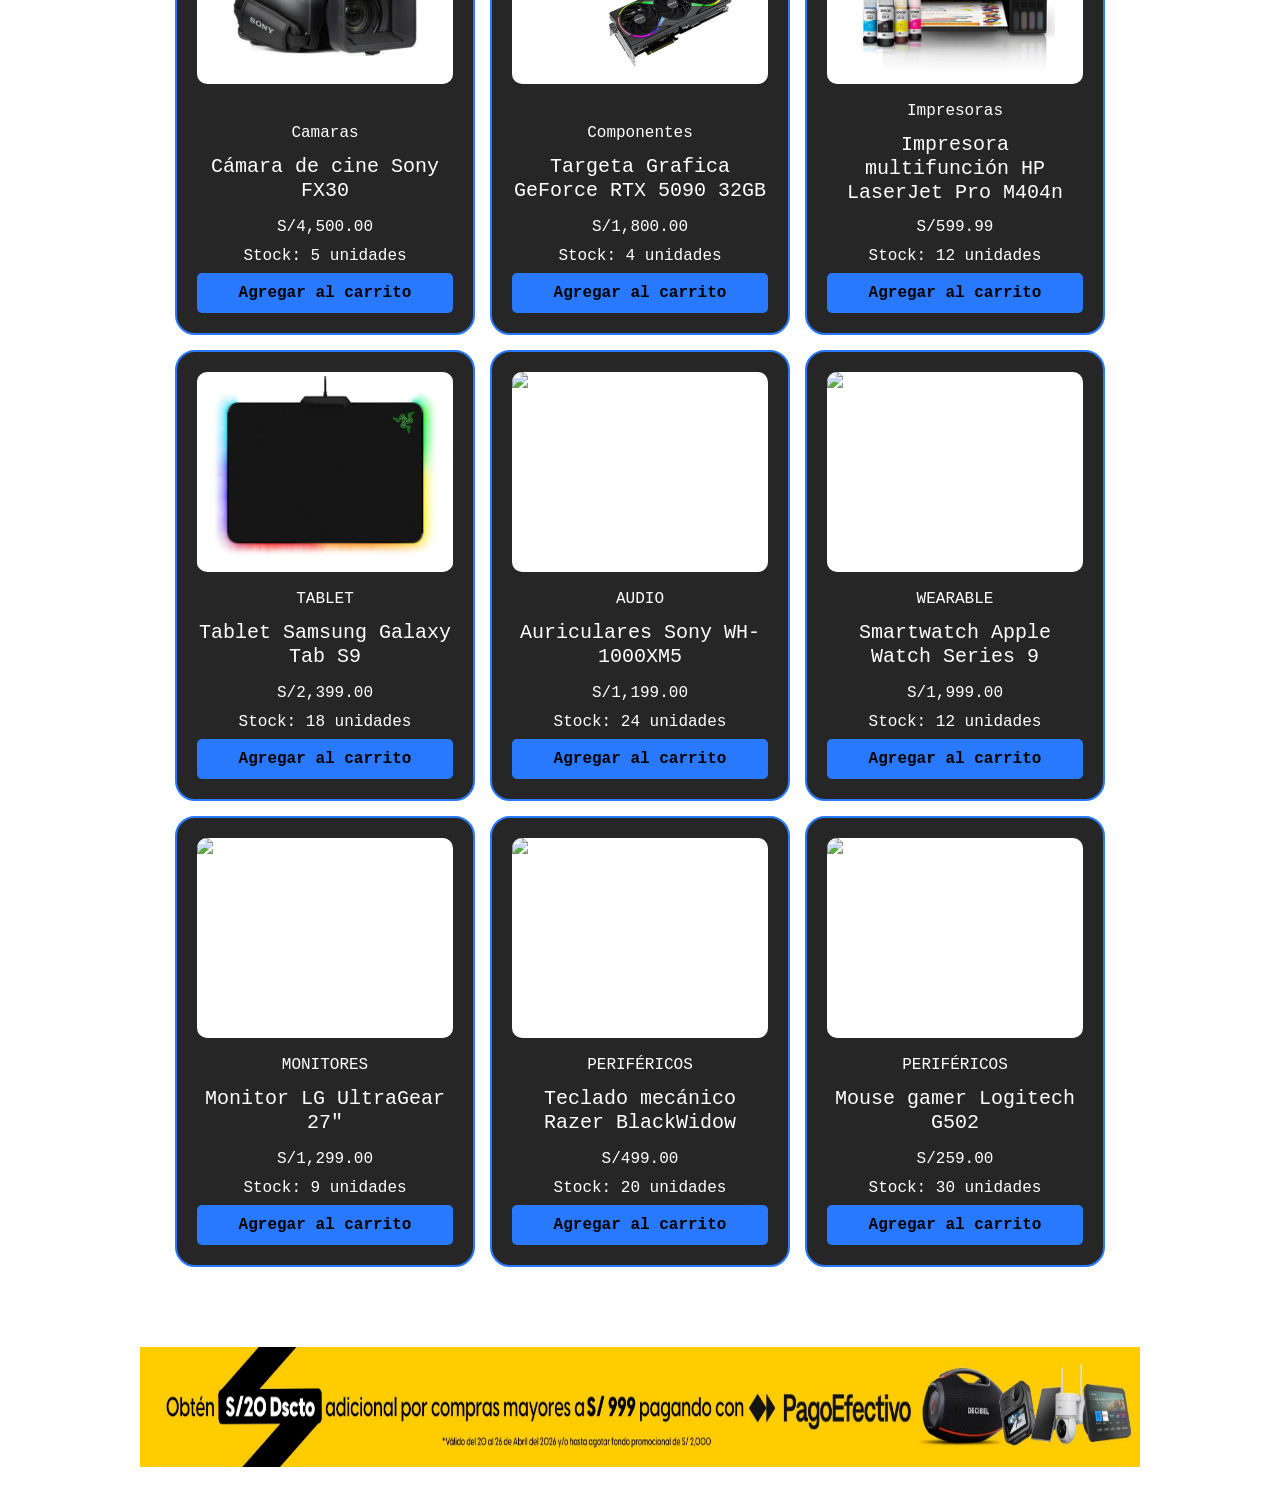
==== commit 5fefc274: "PROYECTOPRETERMINADO" ====
--- a/audio.html
+++ b/audio.html
@@ -8,7 +8,7 @@
     <link rel="stylesheet" href="estilos.css">
     <link href="https://cdn.jsdelivr.net/npm/bootstrap@5.3.8/dist/css/bootstrap.min.css" rel="stylesheet" integrity="sha384-sRIl4kxILFvY47J16cr9ZwB07vP4J8+LH7qKQnuqkuIAvNWLzeN8tE5YBujZqJLB" crossorigin="anonymous">
 </head>
-<body>
+<body class="has-fixed-navbar">
     <div class="fondo"></div>
     <nav class="navclas">   
         <div class="textoB">
@@ -18,9 +18,6 @@
             <li><a href="index.html">Regresemos...</a></li>
         </ul>
     </nav>
-    <br>
-    <br>
-    <br>
     <section class="productos-destacados">
     <h2 class="titulo-seccion">AUDIO</h2>
     
@@ -200,5 +197,7 @@
     </div>
     </section>
     
+    <script src="https://cdn.jsdelivr.net/npm/bootstrap@5.3.8/dist/js/bootstrap.bundle.min.js" integrity="sha384-FKyoEForCGlyvwx9Hj09JcYn3nv7wiPVlz7YYwJrWVcXK/BmnVDxM+D2scQbITxI" crossorigin="anonymous"></script>
+    <script src="javascript.js"></script>
 </body>
 </html>
--- a/estilos.css
+++ b/estilos.css
@@ -9,11 +9,24 @@
 
 :root{
     --azul:#2979ff;
+    --nav-height: 90px;
 }
 
 body {
     background-color: black; /* Esto ayuda a que si hay un micro-espacio, no desentone con el fondo */
     overflow-x: hidden;
+    margin: 0;
+}
+
+/* Añadir padding sólo cuando la página tiene navbar fijo */
+body.has-fixed-navbar {
+    padding-top: var(--nav-height); /* Reserva espacio para el navbar fijo */
+    transition: padding-top 0.28s ease;
+}
+
+/* Cuando el navbar está oculto también quitamos el padding para que el contenido suba */
+body.has-fixed-navbar.navbar-hidden {
+    padding-top: 0;
 }
 
 .fondo{
@@ -44,72 +57,14 @@
 .textoB img:hover{
     transform: translateY(15px) scale(1.05);
 }
-.navclas{
-     position: fixed;
-     top: 0;
-     width: 100%;
-     padding: 15px 40px;
-     display: flex;
-     justify-content: space-between;
-     align-items: center;
-     z-index: 10;
-     box-sizing: border-box;
-     height: 80px;
-}
-
-.menu a {
-    color: white;
-    transition: transform 0.3s;
-    display: inline-block;
-    text-decoration: none;
-    font-family: monospace;
-    font-weight: bold;
-    font-size: 14px;
-}
-
-.menu a:hover{
-    transform: scale(1.1);
-    color: rgb(255, 255, 255);
-} 
-
-.menu {
-    list-style: none;
-    display: flex;
-    gap: 25px;
-    margin: 0;
-    padding: 0;
-    margin-top: 19px;
-}
-
-.menu1 a {
-    color: rgb(11, 22, 167);
-    transition: transform 0.3s;
-    display: inline-block;
-    text-decoration: none;
-    font-family: Arial, Helvetica, sans-serif;
-    font-weight: bold;
-    font-size: 19px;
-}
-
-.menu1 a:hover{
-    transform: scale(1.1);
-    color: black;
-} 
-
-.menu1 {
-    list-style: none;
-    display: flex;
-    gap: 25px;
-    margin: 0;
-    padding: 0;
-    margin-top: 19px;
-}
+
 
 .portada{
     width: 100%;
     height: 550px;
     position: center;
-    margin-top: 120px;
+    margin-top: 35px;
+    padding-top: 0;
 }
 
 .myv{
@@ -197,7 +152,7 @@
     height: 60px;
     object-fit: contain;
     margin: 10px;
-    transition: 0,3s;
+    transition: 0.3s;
     border-radius: 10px;
 }
 
@@ -237,7 +192,7 @@
     height: 30px;
     object-fit: contain;
     margin: 10px;
-    transition: 0,3s;
+    transition: 0.3s;
     border-radius: 10px;
     
 }
@@ -368,24 +323,6 @@
     text-transform: uppercase; /* Todo en mayúsculas como pediste */
 }
 
-.banner-popular {
-   background-color: rgb(255, 255, 255);
-    border: 2px solid var(--azul);
-    border-radius: 20px;
-    width: 85%;
-    margin: 100px auto 0 auto; /* Centrado con margen superior pequeño */
-    padding: 20px;
-    transition: box-shadow 0.3s ease, border 0.3s ease;
-    cursor: pointer;
-}
-.banner-popular:hover {
-    /* Un brillo cian suave y elegante */
-    box-shadow: 0px 0px 20px rgba(41, 121, 255, 0.7); 
-    /* Cambiamos el borde invisible por uno cian */
-    border: 1px solid var(--azul); 
-}
-
-
 
 #titulo-popular {
     font-size: 45px; /* Título más grande */
@@ -586,3 +523,171 @@
     color: black;
     font-family: monospace;
 }
+
+.custom-navbar{
+    background: rgba(15,15,15,0.95);
+    backdrop-filter: blur(10px);
+    border-bottom: 1px solid blue;
+    padding-top: 5px;
+    padding-bottom: 5px;
+    padding: 2px 20px;
+    z-index: 2000;
+    transition: transform 0.28s ease;
+    will-change: transform;
+}
+
+/* Clase aplicada cuando queremos ocultar el navbar (scroll down) */
+.custom-navbar.nav-hidden,
+.navclas.nav-hidden{
+    transform: translateY(-100%);
+}
+
+.logo{
+    width: 110px;
+}
+
+.nav-link{
+    color: white !important;
+    font-size: 17px;
+    margin: 0 10px;
+    transition: 0.3s;
+    font-size: 15px;
+}
+
+.nav-link:hover{
+    color: blue !important;
+    transform: translateY(-2px);
+}
+
+.buscador input{
+    border-radius: 20px;
+    color: var(--azul);
+}
+
+.buscador button{
+    border-radius: 20px;
+    color: var(--azul);
+}
+
+.buscar-btn{
+    border: 2px solid red;
+    color: var(--azul);
+    border-radius: 20px;
+    transition: 0.3s;
+}
+
+.buscar-btn:hover{
+    background-color: red;
+    color: white;
+    box-shadow: 0 0 15px blue;
+}
+
+.carousel{
+    width: 90%;
+    margin: 40px auto;
+    border-radius: 15px;
+    overflow: hidden;
+}
+
+.carousel-inner{
+    border-radius: 15px;
+}
+
+.carousel-item{
+    background-color: black;
+}
+
+.carousel-item img{
+    width: 100%;
+    height: auto;
+    max-height: 500px;
+    object-fit: contain;
+    display: block;
+}
+
+
+/* Estilo para el Navbar Simple (Páginas Secundarias) */
+.navclas {
+    display: flex;
+    justify-content: space-between;
+    align-items: center;
+    padding: 5px 50px; /* Reducimos padding vertical para que el logo mande el alto */
+    min-height: 90px;  /* Le damos una altura mínima sólida */
+    background: rgba(15, 15, 15, 0.95);
+    backdrop-filter: blur(10px);
+    border-bottom: 2px solid var(--azul);
+    position: fixed;
+    top: 0;
+    left: 0;
+    width: 100%;
+    z-index: 2000;
+    box-sizing: border-box;
+    transition: transform 0.28s ease;
+    will-change: transform;
+}
+
+.navclas .textoB {
+    display: flex;
+    align-items: center;
+    height: 100%; /* Ocupa todo el alto del nav */
+}
+
+.navclas .textoB img {
+    height: 80px; /* Aumentamos el tamaño (estaba en 60px) */
+    width: auto;
+    transform: translateY(0); /* IMPORTANTE: Quitamos el empuje hacia abajo */
+    transition: transform 0.3s ease;
+    display: block;
+}
+
+/* Efecto hover limpio */
+.navclas .textoB img:hover {
+    transform: scale(1.1); /* Solo crece, no se mueve de posición */
+}
+
+.menu1 {
+    list-style: none; /* Quita los puntitos de la lista */
+    margin: 0;
+    padding: 0;
+}
+
+.menu1 li a {
+    text-decoration: none;
+    color: white;
+    font-family: 'Arial', sans-serif;
+    font-size: 18px;
+    font-weight: bold;
+    padding: 10px 20px;
+    border: 1px solid var(--azul);
+    border-radius: 25px;
+    transition: all 0.3s ease;
+}
+
+.menu1 li a:hover {
+    background-color: var(--azul);
+    color: black;
+    box-shadow: 0 0 15px var(--azul);
+}
+
+.videoiphone{
+    display: flex;
+    justify-content: center;
+    margin: 40px;
+    align-items: center;
+    width: 100%;
+}
+
+.videoiphone video{
+    width: 90%;
+    max-width: 500px;        /* Límite para que no se vea gigante en PC */
+    border-radius: 15px;     /* Bordes redondeados como tus tarjetas */
+    border: 2px solid white; /* Borde blanco para destacar */
+    box-shadow: 0 0 15px white; /* Efecto de brillo simple */
+    transition: all 0.4s ease;
+}
+
+.videoiphone video:hover {
+    transform: scale(1.02);  /* Crece un poquito */
+    box-shadow: 0 0 25px var(--azul); /* El brillo se intensifica */
+    filter: brightness(1.1); /* Se aclara ligeramente */
+}   
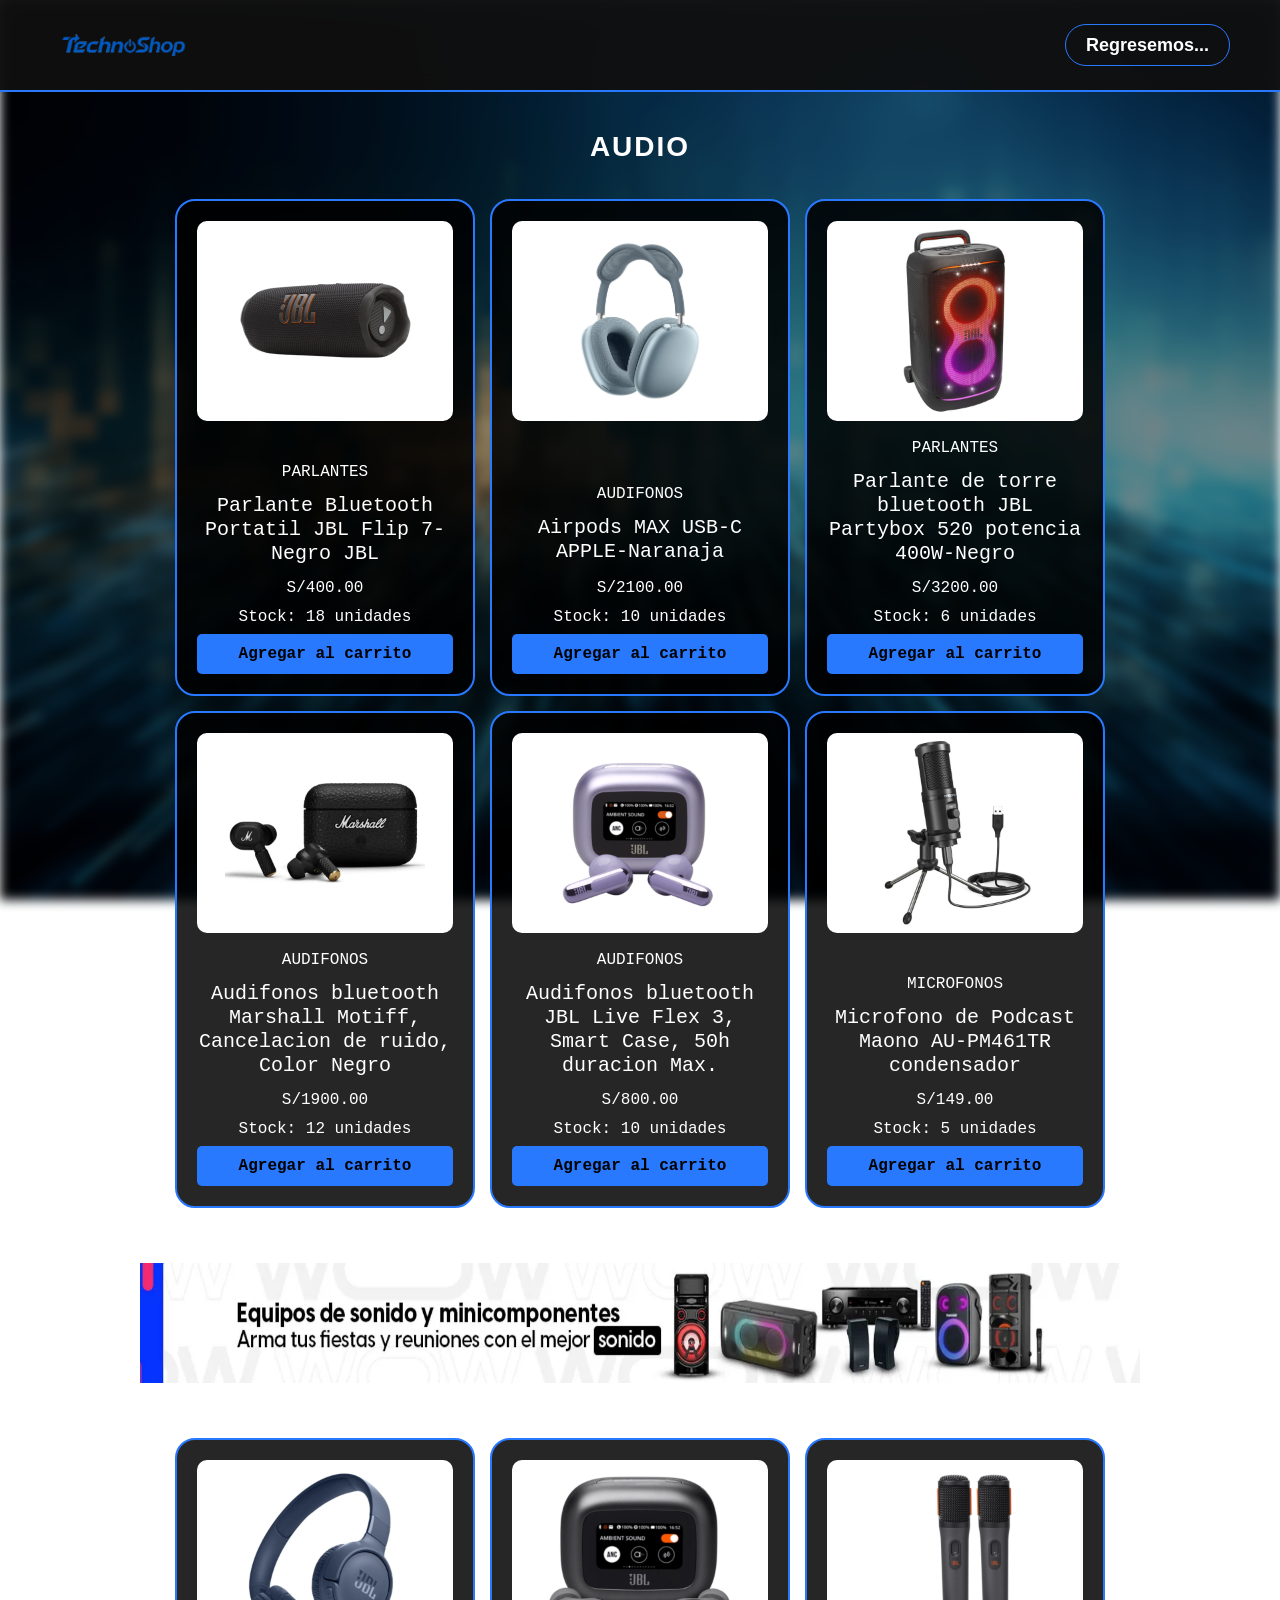
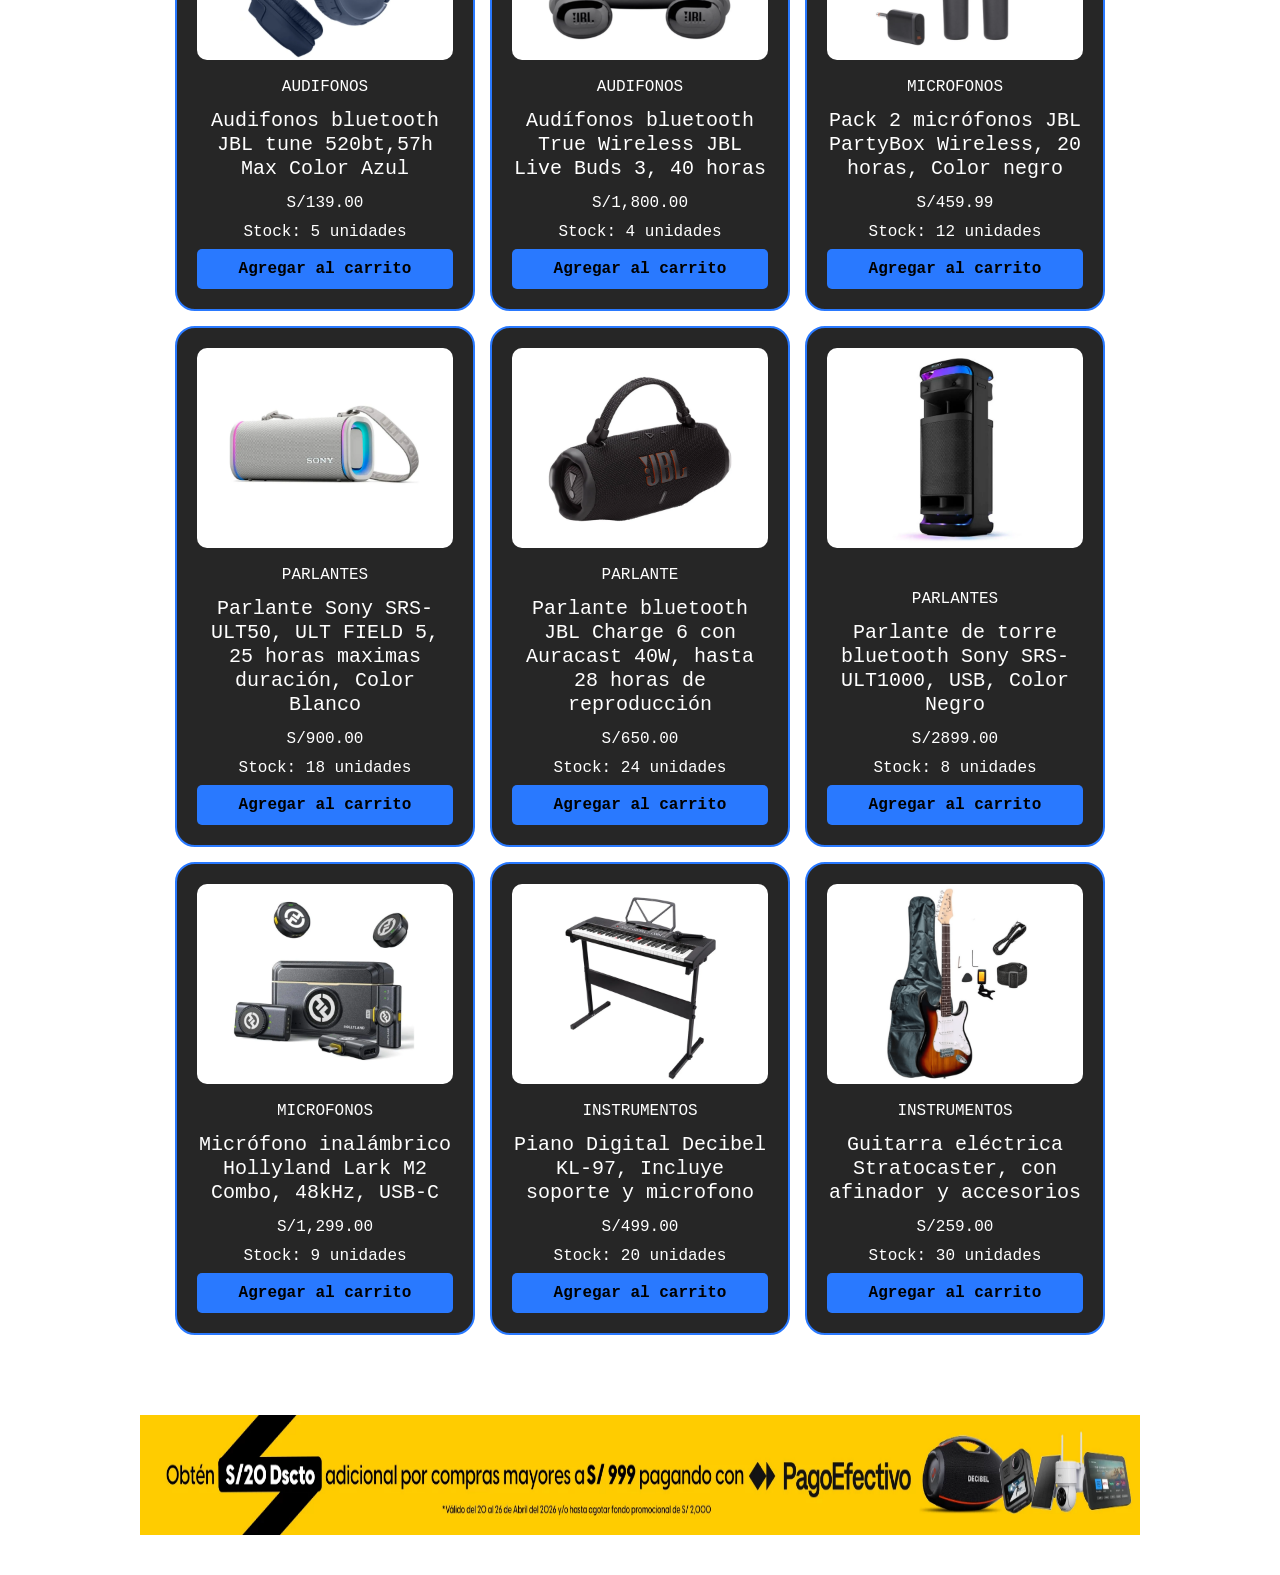
==== commit b096bc5b: "seccion audio completada" ====
--- a/audio.html
+++ b/audio.html
@@ -23,65 +23,65 @@
     
     <div class="contenedor-productos">
         <div class="producto-card">
-            <img src="IPHOE.png" alt="CELULAR"> <div class="info">
-                <span class="categoria">CELULARES</span>
-                <h3>iPhone 17 Pro Max <br>
-                (BLANCO)</h3>
-                <p class="precio">S/5300.00</p>
-                <p class="stock">Stock: <span>27 unidades</span></p>
-                <button class="btn-comprar">Agregar al carrito</button>
-            </div>
-        </div>
-
-        <div class="producto-card">
-            <img src="ssd.png" alt="memoria">
-            <div class="info">
-                <span class="categoria">COMPONENTES</span>
-                <h3>Unidad de estado sólido SSD Kingston KC3000 1024GB, M.2, NVMe, Pcle 4.0</h3>
-                <p class="precio">S/789.00</p>
-                <p class="stock">Stock: <span>8 unidades</span></p>
-                <button class="btn-comprar">Agregar al carrito</button>
-            </div>
-        </div>
-
-        <div class="producto-card">
-            <img src="LICENCIA.png" alt="LIC">
-            <div class="info">
-                <span class="categoria">COMPONENTES</span>
-                <h3>Licencia digital Microsoft Office 2024 LTSC Professional Plus</h3>
-                <p class="precio">S/50.00</p>
-                <p class="stock">Stock: <span class="bajo-stock">7 unidades</span></p>
-                <button class="btn-comprar">Agregar al carrito</button>
-            </div>
-        </div>
-
-        <div class="producto-card">
-            <img src="CONSOLAGAMER.png" alt="Consola">
-            <div class="info">
-                <span class="categoria">GAMER</span>
-                <h3>Consola portátil Asus ROG Xbox Ally 2025 7" AMD Ryzen Z2 A, 512GB SSD, 16GB RAM, 120Hz, Win11</h3>
-                <p class="precio">S/2,999.00</p>
-                <p class="stock">Stock: <span>5 unidades</span></p>
-                <button class="btn-comprar">Agregar al carrito</button>
-            </div>
-        </div>
-        <div class="producto-card">
-            <img src="producto5.jpg" alt="Laptop">
-            <div class="info">
-                <span class="categoria">Laptops</span>
-                <h3>Laptop Lenovo "Legion-16GB RAM-512GB SSD-Intel i9 12500k"</h3>
-                <p class="precio">S/2,100.00</p>
+            <img src="parlanteJBL.png" alt="PARLANTE"> <div class="info">
+                <span class="categoria">PARLANTES</span>
+                <h3>Parlante Bluetooth Portatil JBL Flip 7-Negro JBL<br>
+                </h3>
+                <p class="precio">S/400.00</p>
+                <p class="stock">Stock: <span>18 unidades</span></p>
+                <button class="btn-comprar">Agregar al carrito</button>
+            </div>
+        </div>
+
+        <div class="producto-card">
+            <img src="AudifonosAPPLE.png" alt="AUDIFONOS">
+            <div class="info">
+                <span class="categoria">AUDIFONOS</span>
+                <h3>Airpods MAX USB-C APPLE-Naranaja</h3>
+                <p class="precio">S/2100.00</p>
+                <p class="stock">Stock: <span>10 unidades</span></p>
+                <button class="btn-comprar">Agregar al carrito</button>
+            </div>
+        </div>
+
+        <div class="producto-card">
+            <img src="parlantetorreJBL.png" alt="LIC">
+            <div class="info">
+                <span class="categoria">PARLANTES</span>
+                <h3>Parlante de torre bluetooth JBL Partybox 520 potencia 400W-Negro</h3>
+                <p class="precio">S/3200.00</p>
+                <p class="stock">Stock: <span class="bajo-stock">6 unidades</span></p>
+                <button class="btn-comprar">Agregar al carrito</button>
+            </div>
+        </div>
+
+        <div class="producto-card">
+            <img src="audifonosMarhall.png" alt="AUDIFONOS">
+            <div class="info">
+                <span class="categoria">AUDIFONOS</span>
+                <h3>Audifonos bluetooth Marshall Motiff, Cancelacion de ruido, Color Negro</h3>
+                <p class="precio">S/1900.00</p>
+                <p class="stock">Stock: <span>12 unidades</span></p>
+                <button class="btn-comprar">Agregar al carrito</button>
+            </div>
+        </div>
+        <div class="producto-card">
+            <img src="AudifonosBlueJBLr.png" alt="AUDIFONOS">
+            <div class="info">
+                <span class="categoria">AUDIFONOS</span>
+                <h3>Audifonos bluetooth JBL Live Flex 3, Smart Case, 50h duracion Max.</h3>
+                <p class="precio">S/800.00</p>
                 <p class="stock">Stock: 10 unidades</p>
                 <button class="btn-comprar">Agregar al carrito</button>
             </div>
         </div>
 
         <div class="producto-card">
-            <img src="CAMARAS.png" alt="CAMARAS">
-            <div class="info">
-                <span class="categoria">CAMARAS</span>
-                <h3>Kit cámara de seguridad Hikvision 8 cámaras, 1080p, visión nocturna + DVR 1TB</h3>
-                <p class="precio">S/1,299.00</p>
+            <img src="microAUDIO.png" alt="MICROFONOS">
+            <div class="info">
+                <span class="categoria">MICROFONOS</span>
+                <h3>Microfono de Podcast Maono AU-PM461TR condensador</h3>
+                <p class="precio">S/149.00</p>
                 <p class="stock">Stock: 5 unidades</p>
                 <button class="btn-comprar">Agregar al carrito</button>
             </div>
@@ -94,74 +94,74 @@
     </section>
 
         <div class="producto-card">
-            <img src="producto7.jpg" alt="">
-            <div class="info">
-                <span class="categoria">Camaras</span>
-                <h3>Cámara de cine Sony FX30</h3>
-                <p class="precio">S/4,500.00</p>
+            <img src="audifonoJBLBluetooth.png" alt="AUDIFONOS">
+            <div class="info">
+                <span class="categoria">AUDIFONOS</span>
+                <h3>Audifonos bluetooth JBL tune 520bt,57h Max Color Azul</h3>
+                <p class="precio">S/139.00</p>
                 <p class="stock">Stock: 5 unidades</p>
                 <button class="btn-comprar">Agregar al carrito</button>
             </div>
         </div>
 
         <div class="producto-card">
-            <img src="producto8.jpg" alt="">
-            <div class="info">
-                <span class="categoria">Componentes</span>
-                <h3>Targeta Grafica GeForce RTX 5090 32GB</h3>
+            <img src="audifonosJBL2.png" alt="AUDIFONOS">
+            <div class="info">
+                <span class="categoria">AUDIFONOS</span>
+                <h3>Audífonos bluetooth True Wireless JBL Live Buds 3, 40 horas</h3>
                 <p class="precio">S/1,800.00</p>
                 <p class="stock">Stock: 4 unidades</p>
                 <button class="btn-comprar">Agregar al carrito</button>
             </div>
         </div>
          <div class="producto-card">
-            <img src="IMPRESORA.png" alt="Impresora">
-            <div class="info">
-                <span class="categoria">Impresoras</span>
-                <h3>Impresora multifunción HP LaserJet Pro M404n</h3>
-                <p class="precio">S/599.99</p>
+            <img src="microsParty.png" alt="MICROFONOS">
+            <div class="info">
+                <span class="categoria">MICROFONOS</span>
+                <h3>Pack 2 micrófonos JBL PartyBox Wireless, 20 horas, Color negro</h3>
+                <p class="precio">S/459.99</p>
                 <p class="stock">Stock: <span>12 unidades</span></p>
                 <button class="btn-comprar">Agregar al carrito</button>
             </div>
     </div>
             <div class="producto-card">
-            <img src="producto9.jpg" alt="Tablet">
-            <div class="info">
-                <span class="categoria">TABLET</span>
-                <h3>Tablet Samsung Galaxy Tab S9</h3>
-                <p class="precio">S/2,399.00</p>
+            <img src="parlanteJBLtubito.png" alt="PARLANTES">
+            <div class="info">
+                <span class="categoria">PARLANTES</span>
+                <h3>Parlante Sony SRS-ULT50, ULT FIELD 5, 25 horas maximas duración, Color Blanco</h3>
+                <p class="precio">S/900.00</p>
                 <p class="stock">Stock: <span>18 unidades</span></p>
                 <button class="btn-comprar">Agregar al carrito</button>
             </div>
         </div>
 
         <div class="producto-card">
-            <img src="producto10.jpg" alt="Auriculares">
-            <div class="info">
-                <span class="categoria">AUDIO</span>
-                <h3>Auriculares Sony WH-1000XM5</h3>
-                <p class="precio">S/1,199.00</p>
+            <img src="ParlanteBurrito2.png" alt="PARLANTES">
+            <div class="info">
+                <span class="categoria">PARLANTE</span>
+                <h3>Parlante bluetooth JBL Charge 6 con Auracast 40W, hasta 28 horas de reproducción</h3>
+                <p class="precio">S/650.00</p>
                 <p class="stock">Stock: <span>24 unidades</span></p>
                 <button class="btn-comprar">Agregar al carrito</button>
             </div>
         </div>
 
         <div class="producto-card">
-            <img src="producto11.jpg" alt="Smartwatch">
-            <div class="info">
-                <span class="categoria">WEARABLE</span>
-                <h3>Smartwatch Apple Watch Series 9</h3>
-                <p class="precio">S/1,999.00</p>
-                <p class="stock">Stock: <span>12 unidades</span></p>
-                <button class="btn-comprar">Agregar al carrito</button>
-            </div>
-        </div>
-
-        <div class="producto-card">
-            <img src="producto12.jpg" alt="Monitor">
-            <div class="info">
-                <span class="categoria">MONITORES</span>
-                <h3>Monitor LG UltraGear 27"</h3>
+            <img src="ParlanteTorreSony.png" alt="PARLANTE">
+            <div class="info">
+                <span class="categoria">PARLANTES</span>
+                <h3>Parlante de torre bluetooth Sony SRS-ULT1000, USB, Color Negro</h3>
+                <p class="precio">S/2899.00</p>
+                <p class="stock">Stock: <span>8 unidades</span></p>
+                <button class="btn-comprar">Agregar al carrito</button>
+            </div>
+        </div>
+
+        <div class="producto-card">
+            <img src="micStreams.png" alt="MICROFONOS">
+            <div class="info">
+                <span class="categoria">MICROFONOS</span>
+                <h3>Micrófono inalámbrico Hollyland Lark M2 Combo, 48kHz, USB-C</h3>
                 <p class="precio">S/1,299.00</p>
                 <p class="stock">Stock: <span>9 unidades</span></p>
                 <button class="btn-comprar">Agregar al carrito</button>
@@ -169,10 +169,10 @@
         </div>
 
         <div class="producto-card">
-            <img src="producto13.jpg" alt="Teclado">
-            <div class="info">
-                <span class="categoria">PERIFÉRICOS</span>
-                <h3>Teclado mecánico Razer BlackWidow</h3>
+            <img src="Piano.png" alt="MUSICA">
+            <div class="info">
+                <span class="categoria">INSTRUMENTOS</span>
+                <h3>Piano Digital Decibel KL-97, Incluye soporte y microfono</h3>
                 <p class="precio">S/499.00</p>
                 <p class="stock">Stock: <span>20 unidades</span></p>
                 <button class="btn-comprar">Agregar al carrito</button>
@@ -180,10 +180,10 @@
         </div>
 
         <div class="producto-card">
-            <img src="producto14.jpg" alt="Mouse">
-            <div class="info">
-                <span class="categoria">PERIFÉRICOS</span>
-                <h3>Mouse gamer Logitech G502</h3>
+            <img src="guitarra.png" alt="MUSICA">
+            <div class="info">
+                <span class="categoria">INSTRUMENTOS</span>
+                <h3>Guitarra eléctrica Stratocaster, con afinador y accesorios</h3>
                 <p class="precio">S/259.00</p>
                 <p class="stock">Stock: <span>30 unidades</span></p>
                 <button class="btn-comprar">Agregar al carrito</button>
